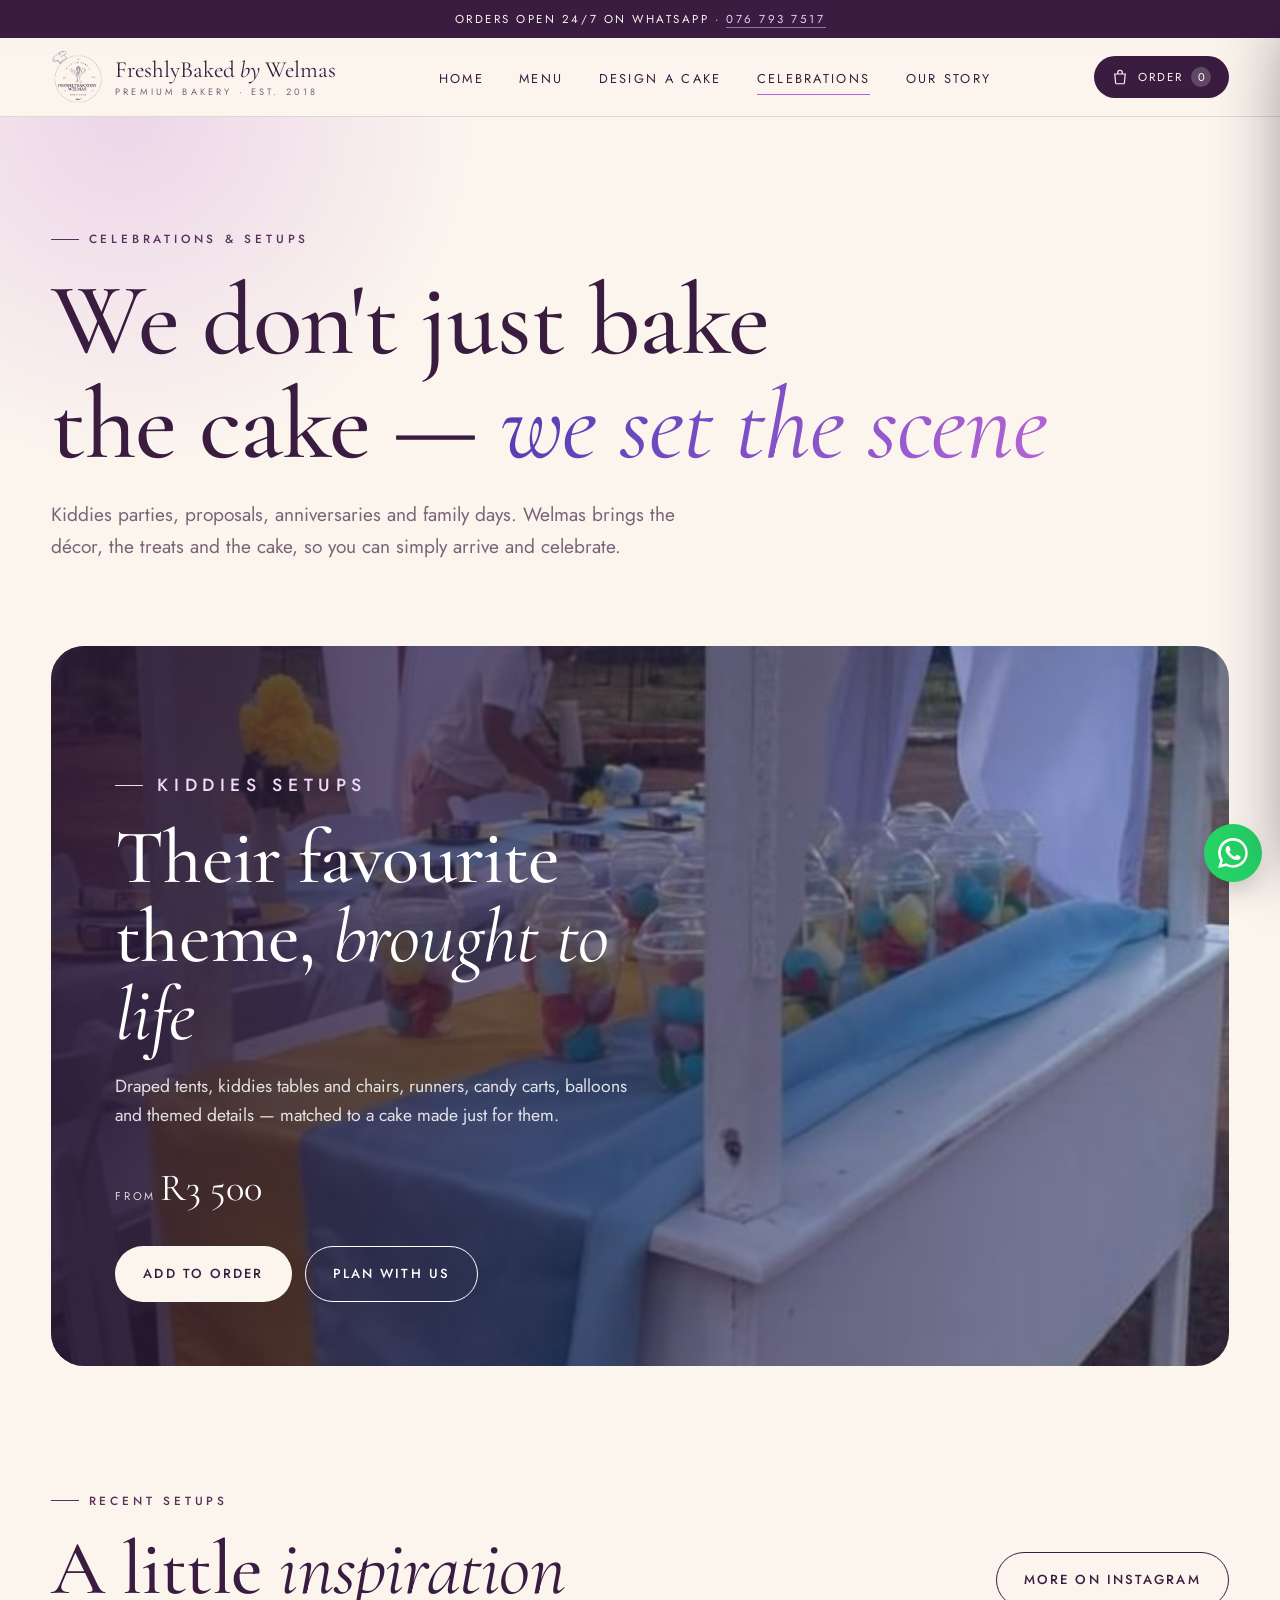
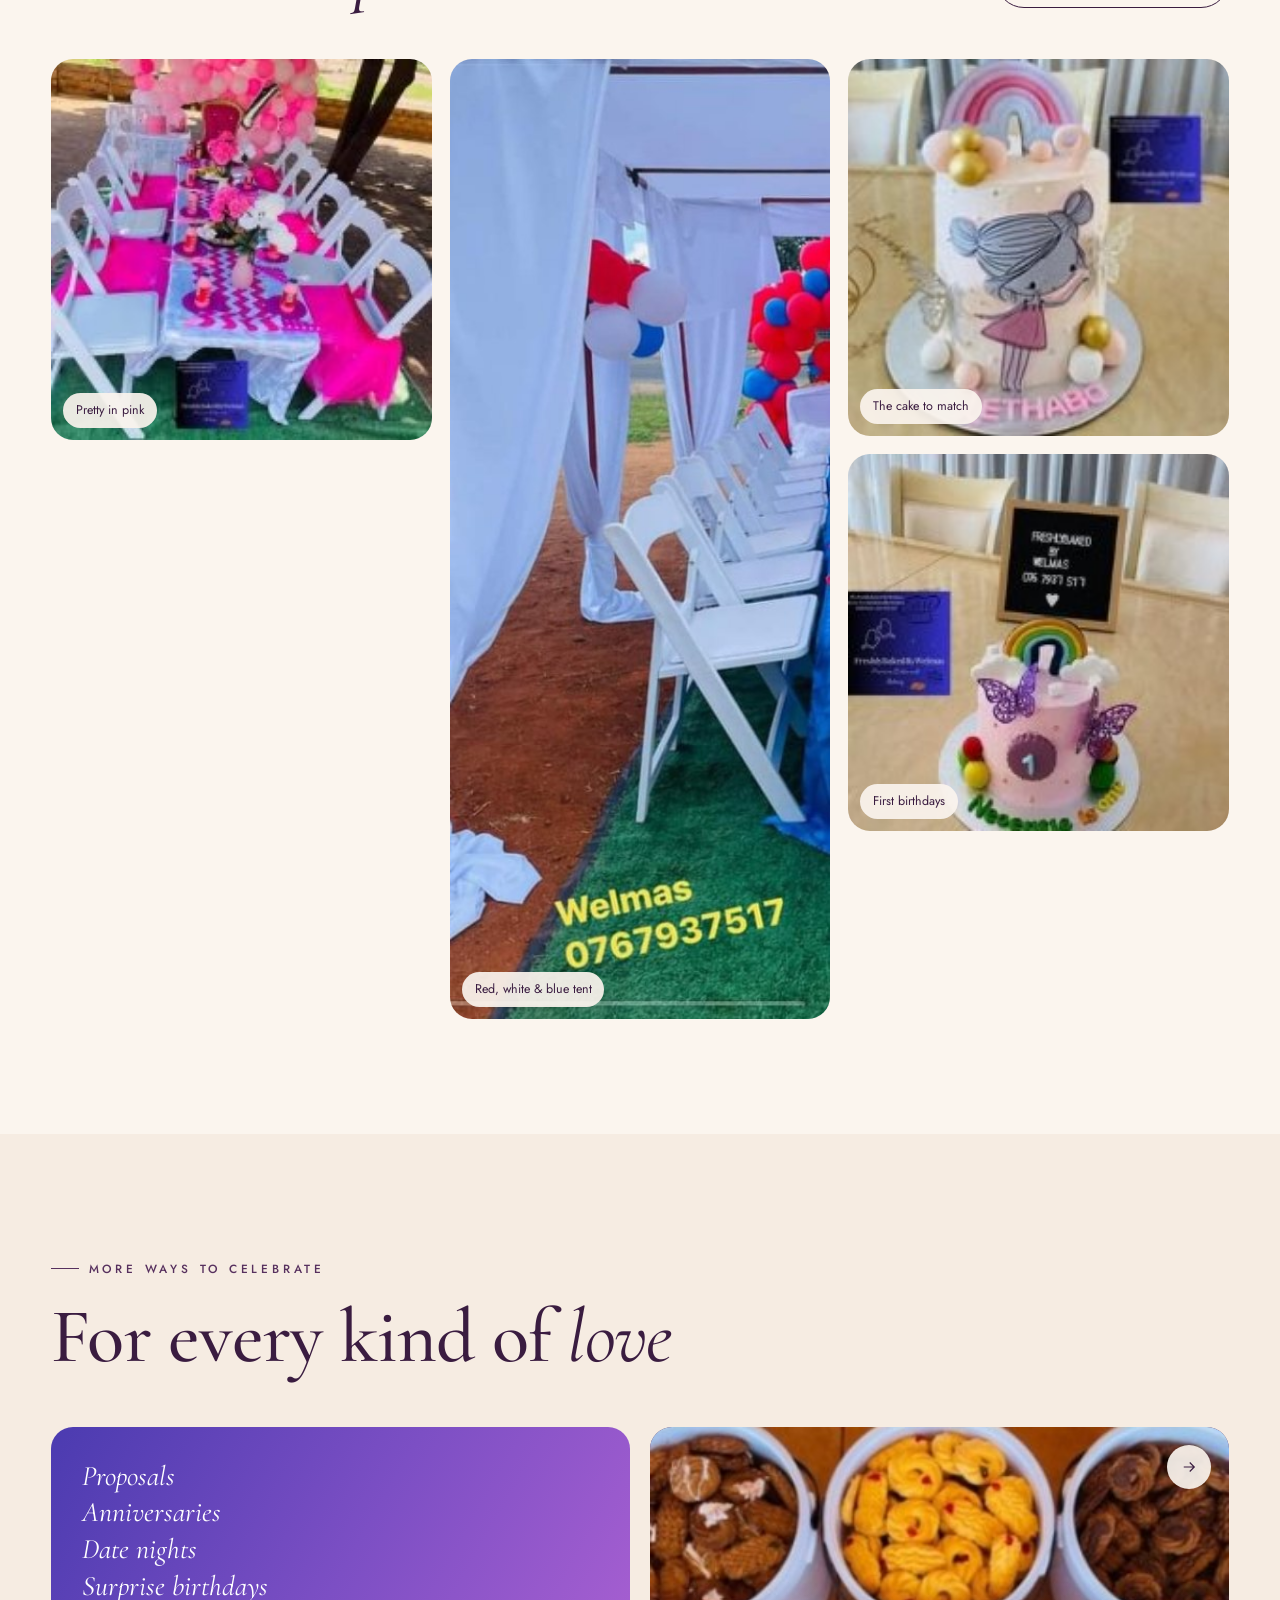
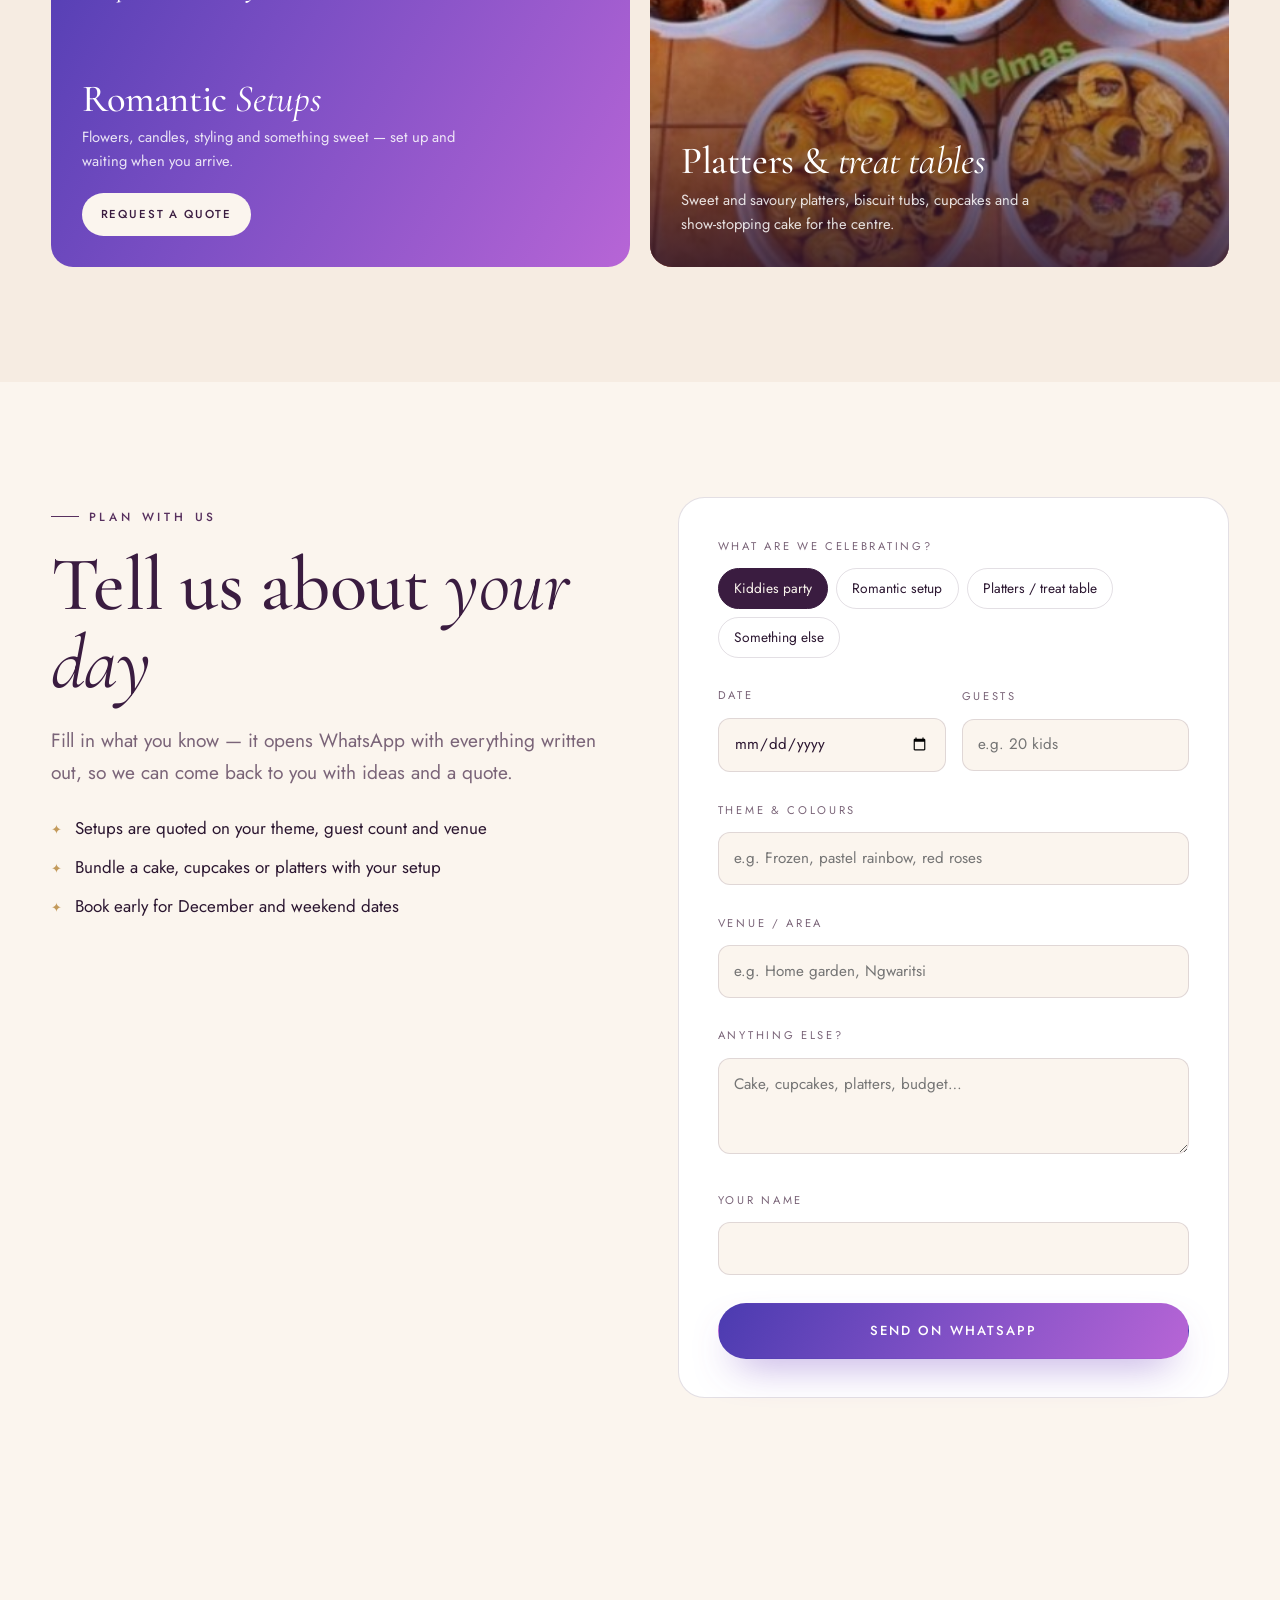
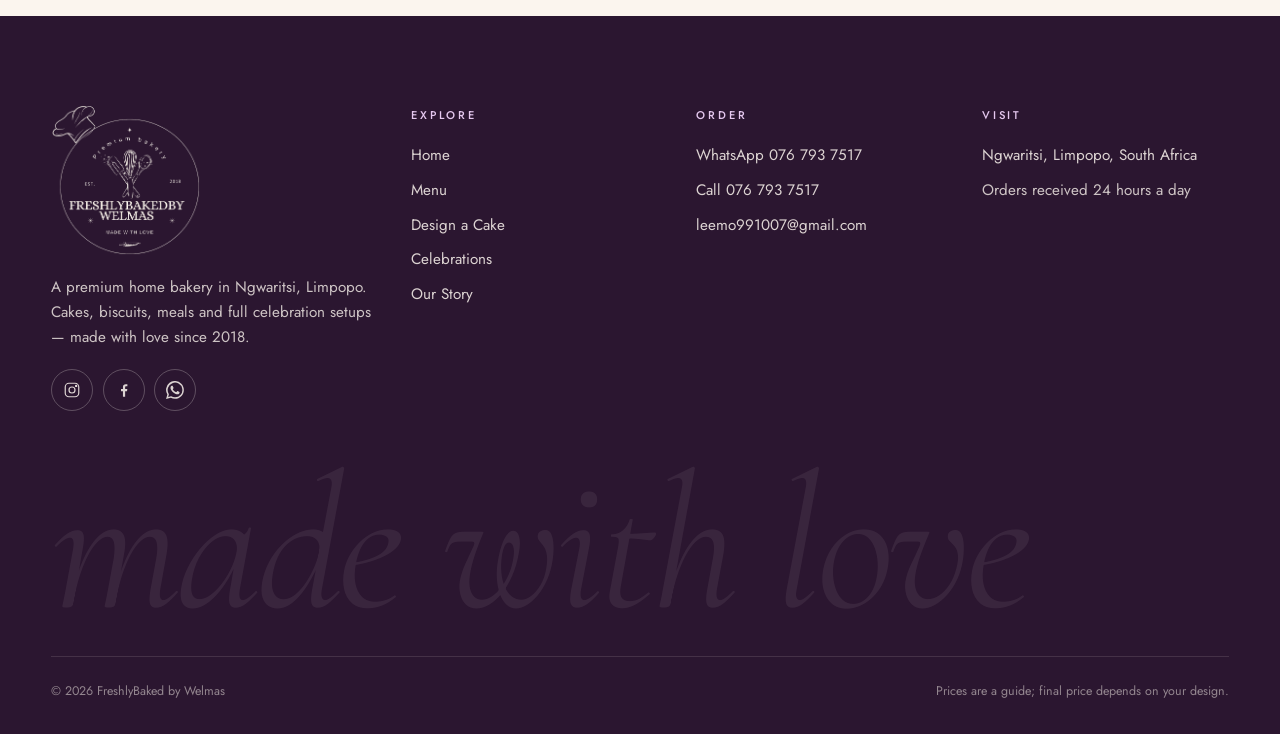
==== celebrations.html @ 4f0620ba "Build FreshlyBaked by Welmas website Static four-page site (home, menu, celebrations, story) with a " ====
<!doctype html>
<html lang="en-ZA" class="no-js">
<head>
  <meta charset="utf-8">
  <meta name="viewport" content="width=device-width, initial-scale=1">
  <title>Celebrations & Setups · FreshlyBaked by Welmas</title>
  <meta name="description" content="Kiddies party setups from R3 500, romantic setups and platters, styled end to end by FreshlyBaked by Welmas in Ngwaritsi, Limpopo.">
  <meta name="theme-color" content="#3a1c40">
  <link rel="icon" type="image/png" href="assets/img/favicon.png">
  <link rel="apple-touch-icon" href="assets/img/apple-touch-icon.png">
  <link rel="stylesheet" href="css/fonts.css">
  <link rel="stylesheet" href="css/styles.css">
</head>
<body data-page="celebrations">
  <div id="site-header"></div>

  <main>
    <section class="page-hero">
      <div class="wrap">
        <p class="eyebrow">Celebrations &amp; setups</p>
        <h1>We don't just bake <br>the cake — <em class="glow-text">we set the scene</em></h1>
        <p class="lede">Kiddies parties, proposals, anniversaries and family days. Welmas brings the décor, the treats and the cake, so you can simply arrive and celebrate.</p>
      </div>
    </section>

    <!-- Kiddies -->
    <section class="wrap">
      <div class="feature reveal">
        <img src="assets/img/kiddies-candy-cart.jpg" alt="A white candy cart with pastel runners and jars of sweets under a white draped tent" width="700" height="896">
        <div class="feature-body">
          <p class="eyebrow">Kiddies setups</p>
          <h2>Their favourite theme, <em>brought to life</em></h2>
          <p>Draped tents, kiddies tables and chairs, runners, candy carts, balloons and themed details — matched to a cake made just for them.</p>
          <span class="price-tag"><small>from</small>R3 500</span>
          <div class="btn-row">
            <button class="btn btn-light" type="button" data-quick="kiddies-setup">Add to order</button>
            <a class="btn btn-ghost" style="border-color:#fff;color:#fff" href="#enquire">Plan with us</a>
          </div>
        </div>
      </div>
    </section>

    <section class="section">
      <div class="wrap">
        <div class="section-head reveal">
          <div>
            <p class="eyebrow">Recent setups</p>
            <h2>A little <em>inspiration</em></h2>
          </div>
          <a class="btn btn-ghost" data-ig href="#">More on Instagram</a>
        </div>
        <div class="gallery">
          <figure class="reveal"><img src="assets/img/kiddies-pink.jpg" alt="A hot-pink kiddies table with white chairs and a balloon arch on the lawn" loading="lazy"><figcaption>Pretty in pink</figcaption></figure>
          <figure class="reveal"><img src="assets/img/kiddies-tent.jpg" alt="A white draped tent lined with white chairs and red and blue balloons" loading="lazy"><figcaption>Red, white &amp; blue tent</figcaption></figure>
          <figure class="reveal"><img src="assets/img/cake-fairy.jpg" alt="A pastel fairy cake with a rainbow topper and the name Lethabo" loading="lazy"><figcaption>The cake to match</figcaption></figure>
          <figure class="reveal"><img src="assets/img/cake-rainbow.jpg" alt="A pink first-birthday cake with a rainbow, butterflies and a number one" loading="lazy"><figcaption>First birthdays</figcaption></figure>
        </div>
      </div>
    </section>

    <!-- Romantic + platters -->
    <section class="section section-tint">
      <div class="wrap">
        <div class="section-head reveal">
          <div>
            <p class="eyebrow">More ways to celebrate</p>
            <h2>For every kind of <em>love</em></h2>
          </div>
        </div>
        <div class="tiles">
          <div class="tile t-half t-glow reveal">
            <div class="tile-body">
              <ul><li>Proposals</li><li>Anniversaries</li><li>Date nights</li><li>Surprise birthdays</li></ul>
              <div>
                <h3>Romantic <em>Setups</em></h3>
                <p>Flowers, candles, styling and something sweet — set up and waiting when you arrive.</p>
                <div class="btn-row" style="margin-top:1.2rem"><button class="btn btn-light btn-sm" type="button" data-quick="romantic-setup">Request a quote</button></div>
              </div>
            </div>
          </div>
          <a class="tile t-half reveal" href="menu.html#platters">
            <img src="assets/img/melting-moments.jpg" alt="" loading="lazy">
            <span class="arrow"><svg viewBox="0 0 24 24" fill="none" stroke="currentColor" stroke-width="1.6"><path d="M5 12h14M13 6l6 6-6 6"/></svg></span>
            <div class="tile-body"><h3>Platters &amp; <em>treat tables</em></h3><p>Sweet and savoury platters, biscuit tubs, cupcakes and a show-stopping cake for the centre.</p></div>
          </a>
        </div>
      </div>
    </section>

    <!-- Enquiry -->
    <section class="section" id="enquire">
      <div class="wrap split" style="align-items:start">
        <div class="reveal">
          <p class="eyebrow">Plan with us</p>
          <h2>Tell us about <em>your day</em></h2>
          <p class="lede" style="margin-top:1.4rem">Fill in what you know — it opens WhatsApp with everything written out, so we can come back to you with ideas and a quote.</p>
          <ul class="ticks">
            <li>Setups are quoted on your theme, guest count and venue</li>
            <li>Bundle a cake, cupcakes or platters with your setup</li>
            <li>Book early for December and weekend dates</li>
          </ul>
        </div>
        <form class="builder-form reveal" data-wa-form="Hi Welmas! 🎉 I'd like a quote for an event:">
          <fieldset>
            <legend class="field-label">What are we celebrating?</legend>
            <div class="pills">
              <label class="pill"><input type="radio" name="event" value="Kiddies party" data-label="Event" checked><span>Kiddies party</span></label>
              <label class="pill"><input type="radio" name="event" value="Romantic setup" data-label="Event"><span>Romantic setup</span></label>
              <label class="pill"><input type="radio" name="event" value="Platters / treat table" data-label="Event"><span>Platters / treat table</span></label>
              <label class="pill"><input type="radio" name="event" value="Something else" data-label="Event"><span>Something else</span></label>
            </div>
          </fieldset>
          <div class="split" style="gap:1rem">
            <div><label class="field-label" for="ev-date">Date</label><input class="text-input" id="ev-date" name="date" type="date" data-label="Date"></div>
            <div><label class="field-label" for="ev-guests">Guests</label><input class="text-input" id="ev-guests" name="guests" inputmode="numeric" placeholder="e.g. 20 kids" data-label="Guests"></div>
          </div>
          <div><label class="field-label" for="ev-theme">Theme &amp; colours</label><input class="text-input" id="ev-theme" name="theme" placeholder="e.g. Frozen, pastel rainbow, red roses" data-label="Theme"></div>
          <div><label class="field-label" for="ev-venue">Venue / area</label><input class="text-input" id="ev-venue" name="venue" placeholder="e.g. Home garden, Ngwaritsi" data-label="Venue"></div>
          <div><label class="field-label" for="ev-notes">Anything else?</label><textarea class="text-input" id="ev-notes" name="notes" placeholder="Cake, cupcakes, platters, budget…" data-label="Notes"></textarea></div>
          <div><label class="field-label" for="ev-name">Your name</label><input class="text-input" id="ev-name" name="name" autocomplete="name" data-label="Name"></div>
          <button class="btn btn-glow" type="submit">Send on WhatsApp</button>
        </form>
      </div>
    </section>
  </main>

  <div id="site-footer"></div>
  <script src="js/catalog.js"></script>
  <script src="js/main.js"></script>
</body>
</html>
---- css/fonts.css ----
/* Self-hosted Google Fonts (SIL Open Font License): Cormorant Garamond, Jost, Pinyon Script */
@font-face { font-family: 'Cormorant Garamond'; font-style: italic; font-weight: 400; font-display: swap; src: url('../assets/fonts/cormorant-garamond-400-italic-latin-ext.woff2') format('woff2'); unicode-range: U+0100-02BA, U+02BD-02C5, U+02C7-02CC, U+02CE-02D7, U+02DD-02FF, U+0304, U+0308, U+0329, U+1D00-1DBF, U+1E00-1E9F, U+1EF2-1EFF, U+2020, U+20A0-20AB, U+20AD-20C0, U+2113, U+2C60-2C7F, U+A720-A7FF; }
@font-face { font-family: 'Cormorant Garamond'; font-style: italic; font-weight: 400; font-display: swap; src: url('../assets/fonts/cormorant-garamond-400-italic-latin.woff2') format('woff2'); unicode-range: U+0000-00FF, U+0131, U+0152-0153, U+02BB-02BC, U+02C6, U+02DA, U+02DC, U+0304, U+0308, U+0329, U+2000-206F, U+20AC, U+2122, U+2191, U+2193, U+2212, U+2215, U+FEFF, U+FFFD; }
@font-face { font-family: 'Cormorant Garamond'; font-style: italic; font-weight: 500; font-display: swap; src: url('../assets/fonts/cormorant-garamond-500-italic-latin-ext.woff2') format('woff2'); unicode-range: U+0100-02BA, U+02BD-02C5, U+02C7-02CC, U+02CE-02D7, U+02DD-02FF, U+0304, U+0308, U+0329, U+1D00-1DBF, U+1E00-1E9F, U+1EF2-1EFF, U+2020, U+20A0-20AB, U+20AD-20C0, U+2113, U+2C60-2C7F, U+A720-A7FF; }
@font-face { font-family: 'Cormorant Garamond'; font-style: italic; font-weight: 500; font-display: swap; src: url('../assets/fonts/cormorant-garamond-500-italic-latin.woff2') format('woff2'); unicode-range: U+0000-00FF, U+0131, U+0152-0153, U+02BB-02BC, U+02C6, U+02DA, U+02DC, U+0304, U+0308, U+0329, U+2000-206F, U+20AC, U+2122, U+2191, U+2193, U+2212, U+2215, U+FEFF, U+FFFD; }
@font-face { font-family: 'Cormorant Garamond'; font-style: normal; font-weight: 400; font-display: swap; src: url('../assets/fonts/cormorant-garamond-400-latin-ext.woff2') format('woff2'); unicode-range: U+0100-02BA, U+02BD-02C5, U+02C7-02CC, U+02CE-02D7, U+02DD-02FF, U+0304, U+0308, U+0329, U+1D00-1DBF, U+1E00-1E9F, U+1EF2-1EFF, U+2020, U+20A0-20AB, U+20AD-20C0, U+2113, U+2C60-2C7F, U+A720-A7FF; }
@font-face { font-family: 'Cormorant Garamond'; font-style: normal; font-weight: 400; font-display: swap; src: url('../assets/fonts/cormorant-garamond-400-latin.woff2') format('woff2'); unicode-range: U+0000-00FF, U+0131, U+0152-0153, U+02BB-02BC, U+02C6, U+02DA, U+02DC, U+0304, U+0308, U+0329, U+2000-206F, U+20AC, U+2122, U+2191, U+2193, U+2212, U+2215, U+FEFF, U+FFFD; }
@font-face { font-family: 'Cormorant Garamond'; font-style: normal; font-weight: 500; font-display: swap; src: url('../assets/fonts/cormorant-garamond-500-latin-ext.woff2') format('woff2'); unicode-range: U+0100-02BA, U+02BD-02C5, U+02C7-02CC, U+02CE-02D7, U+02DD-02FF, U+0304, U+0308, U+0329, U+1D00-1DBF, U+1E00-1E9F, U+1EF2-1EFF, U+2020, U+20A0-20AB, U+20AD-20C0, U+2113, U+2C60-2C7F, U+A720-A7FF; }
@font-face { font-family: 'Cormorant Garamond'; font-style: normal; font-weight: 500; font-display: swap; src: url('../assets/fonts/cormorant-garamond-500-latin.woff2') format('woff2'); unicode-range: U+0000-00FF, U+0131, U+0152-0153, U+02BB-02BC, U+02C6, U+02DA, U+02DC, U+0304, U+0308, U+0329, U+2000-206F, U+20AC, U+2122, U+2191, U+2193, U+2212, U+2215, U+FEFF, U+FFFD; }
@font-face { font-family: 'Jost'; font-style: normal; font-weight: 300; font-display: swap; src: url('../assets/fonts/jost-300-latin-ext.woff2') format('woff2'); unicode-range: U+0100-02BA, U+02BD-02C5, U+02C7-02CC, U+02CE-02D7, U+02DD-02FF, U+0304, U+0308, U+0329, U+1D00-1DBF, U+1E00-1E9F, U+1EF2-1EFF, U+2020, U+20A0-20AB, U+20AD-20C0, U+2113, U+2C60-2C7F, U+A720-A7FF; }
@font-face { font-family: 'Jost'; font-style: normal; font-weight: 300; font-display: swap; src: url('../assets/fonts/jost-300-latin.woff2') format('woff2'); unicode-range: U+0000-00FF, U+0131, U+0152-0153, U+02BB-02BC, U+02C6, U+02DA, U+02DC, U+0304, U+0308, U+0329, U+2000-206F, U+20AC, U+2122, U+2191, U+2193, U+2212, U+2215, U+FEFF, U+FFFD; }
@font-face { font-family: 'Jost'; font-style: normal; font-weight: 400; font-display: swap; src: url('../assets/fonts/jost-400-latin-ext.woff2') format('woff2'); unicode-range: U+0100-02BA, U+02BD-02C5, U+02C7-02CC, U+02CE-02D7, U+02DD-02FF, U+0304, U+0308, U+0329, U+1D00-1DBF, U+1E00-1E9F, U+1EF2-1EFF, U+2020, U+20A0-20AB, U+20AD-20C0, U+2113, U+2C60-2C7F, U+A720-A7FF; }
@font-face { font-family: 'Jost'; font-style: normal; font-weight: 400; font-display: swap; src: url('../assets/fonts/jost-400-latin.woff2') format('woff2'); unicode-range: U+0000-00FF, U+0131, U+0152-0153, U+02BB-02BC, U+02C6, U+02DA, U+02DC, U+0304, U+0308, U+0329, U+2000-206F, U+20AC, U+2122, U+2191, U+2193, U+2212, U+2215, U+FEFF, U+FFFD; }
@font-face { font-family: 'Jost'; font-style: normal; font-weight: 500; font-display: swap; src: url('../assets/fonts/jost-500-latin-ext.woff2') format('woff2'); unicode-range: U+0100-02BA, U+02BD-02C5, U+02C7-02CC, U+02CE-02D7, U+02DD-02FF, U+0304, U+0308, U+0329, U+1D00-1DBF, U+1E00-1E9F, U+1EF2-1EFF, U+2020, U+20A0-20AB, U+20AD-20C0, U+2113, U+2C60-2C7F, U+A720-A7FF; }
@font-face { font-family: 'Jost'; font-style: normal; font-weight: 500; font-display: swap; src: url('../assets/fonts/jost-500-latin.woff2') format('woff2'); unicode-range: U+0000-00FF, U+0131, U+0152-0153, U+02BB-02BC, U+02C6, U+02DA, U+02DC, U+0304, U+0308, U+0329, U+2000-206F, U+20AC, U+2122, U+2191, U+2193, U+2212, U+2215, U+FEFF, U+FFFD; }
@font-face { font-family: 'Pinyon Script'; font-style: normal; font-weight: 400; font-display: swap; src: url('../assets/fonts/pinyon-script-400-latin-ext.woff2') format('woff2'); unicode-range: U+0100-02BA, U+02BD-02C5, U+02C7-02CC, U+02CE-02D7, U+02DD-02FF, U+0304, U+0308, U+0329, U+1D00-1DBF, U+1E00-1E9F, U+1EF2-1EFF, U+2020, U+20A0-20AB, U+20AD-20C0, U+2113, U+2C60-2C7F, U+A720-A7FF; }
@font-face { font-family: 'Pinyon Script'; font-style: normal; font-weight: 400; font-display: swap; src: url('../assets/fonts/pinyon-script-400-latin.woff2') format('woff2'); unicode-range: U+0000-00FF, U+0131, U+0152-0153, U+02BB-02BC, U+02C6, U+02DA, U+02DC, U+0304, U+0308, U+0329, U+2000-206F, U+20AC, U+2122, U+2191, U+2193, U+2212, U+2215, U+FEFF, U+FFFD; }
---- css/styles.css ----
/* ==========================================================
   FreshlyBaked by Welmas
   Cream & plum, with the violet-to-orchid glow of the price lists.
   ========================================================== */

:root {
  --cream: #fbf5ee;
  --cream-2: #f6ece2;
  --blush: #f3dcd6;
  --rose: #d98a9b;
  --plum: #3a1c40;
  --plum-2: #57305e;
  --ink: #2b1630;
  --muted: #7a6478;
  --violet: #4b3bb0;
  --orchid: #b765d6;
  --gold: #c39a5b;
  --line: rgba(58, 28, 64, 0.14);
  --glow: linear-gradient(120deg, var(--violet) 0%, #7c4fc4 45%, var(--orchid) 100%);

  --font-display: "Cormorant Garamond", "Times New Roman", serif;
  --font-script: "Pinyon Script", "Brush Script MT", cursive;
  --font-body: "Jost", "Helvetica Neue", Arial, sans-serif;

  --radius: 22px;
  --arch: 999px 999px 22px 22px;
  --shadow: 0 30px 60px -30px rgba(58, 28, 64, 0.35);
  --gutter: clamp(16px, 4vw, 56px);
  --max: 1280px;
}

*, *::before, *::after { box-sizing: border-box; }
html { scroll-behavior: smooth; -webkit-text-size-adjust: 100%; }
body {
  margin: 0;
  background: var(--cream);
  color: var(--ink);
  font-family: var(--font-body);
  font-weight: 400;
  font-size: 17px;
  line-height: 1.65;
  overflow-x: hidden;
}
img { max-width: 100%; display: block; }
a { color: inherit; }
button { font: inherit; color: inherit; cursor: pointer; }
:focus-visible { outline: 2px solid var(--orchid); outline-offset: 3px; border-radius: 6px; }

.wrap { width: 100%; max-width: var(--max); margin: 0 auto; padding: 0 var(--gutter); }
.sr-only { position: absolute; width: 1px; height: 1px; overflow: hidden; clip: rect(0 0 0 0); white-space: nowrap; }

/* ---------- Type ---------- */
h1, h2, h3 { font-family: var(--font-display); font-weight: 500; line-height: 1.02; margin: 0; color: var(--plum); letter-spacing: -0.01em; }
h1 { font-size: clamp(3.5rem, 8.4vw, 7.6rem); }
h2 { font-size: clamp(2.4rem, 6vw, 5rem); }
h3 { font-size: clamp(1.5rem, 2.4vw, 2rem); }
h1 em, h2 em, h3 em { font-style: italic; font-weight: 400; }
.script { font-family: var(--font-script); font-weight: 400; color: var(--orchid); letter-spacing: 0; }
.eyebrow {
  font-size: 0.74rem; font-weight: 500; letter-spacing: 0.32em; text-transform: uppercase;
  color: var(--plum-2); display: inline-flex; align-items: center; gap: 0.8em; margin: 0 0 1.2rem;
}
.eyebrow::before { content: ""; width: 28px; height: 1px; background: currentColor; }
.lede { font-size: clamp(1.05rem, 1.5vw, 1.25rem); color: var(--muted); max-width: 34em; }
.glow-text { background: var(--glow); -webkit-background-clip: text; background-clip: text; color: transparent; }

/* ---------- Buttons ---------- */
.btn {
  display: inline-flex; align-items: center; justify-content: center; gap: 0.6em;
  padding: 1rem 1.7rem; border-radius: 999px; border: 1px solid transparent;
  font-size: 0.82rem; font-weight: 500; letter-spacing: 0.16em; text-transform: uppercase;
  text-decoration: none; transition: transform .25s ease, box-shadow .25s ease, background .25s ease, color .25s ease;
  white-space: nowrap;
}
.btn svg { width: 18px; height: 18px; flex: none; }
.btn-primary { background: var(--plum); color: var(--cream); }
.btn-primary:hover { background: var(--plum-2); transform: translateY(-2px); box-shadow: var(--shadow); }
.btn-glow { background: var(--glow); color: #fff; box-shadow: 0 18px 40px -18px rgba(123, 79, 196, .8); }
.btn-glow:hover { transform: translateY(-2px); box-shadow: 0 24px 48px -18px rgba(123, 79, 196, .95); }
.btn-ghost { border-color: var(--plum); color: var(--plum); background: transparent; }
.btn-ghost:hover { background: var(--plum); color: var(--cream); }
.btn-light { background: var(--cream); color: var(--plum); }
.btn-light:hover { transform: translateY(-2px); }
.btn-sm { padding: 0.7rem 1.1rem; font-size: 0.72rem; }
.btn-row { display: flex; flex-wrap: wrap; gap: 0.8rem; }

/* ---------- Announcement + header ---------- */
.ribbon {
  background: var(--plum); color: var(--cream); text-align: center;
  font-size: 0.72rem; letter-spacing: 0.22em; text-transform: uppercase; padding: 0.6rem var(--gutter);
}
.ribbon a { color: #f1c9ff; text-decoration: none; border-bottom: 1px solid rgba(241, 201, 255, .5); }

.site-header {
  position: sticky; top: 0; z-index: 50;
  background: rgba(251, 245, 238, 0.86);
  backdrop-filter: saturate(160%) blur(14px); -webkit-backdrop-filter: saturate(160%) blur(14px);
  border-bottom: 1px solid var(--line);
}
.nav { display: flex; align-items: center; justify-content: space-between; gap: 1rem; height: 78px; }
.brand { display: flex; align-items: center; gap: 0.75rem; text-decoration: none; min-width: 0; }
.brand img { width: 52px; height: 52px; object-fit: contain; flex: none; }
.brand-name { font-family: var(--font-display); font-size: 1.45rem; line-height: 1; color: var(--plum); white-space: nowrap; }
.brand-name small { display: block; font-family: var(--font-body); font-size: 0.58rem; letter-spacing: 0.34em; text-transform: uppercase; color: var(--muted); margin-top: 0.3rem; }
.nav-links { display: flex; align-items: center; gap: 2.2rem; list-style: none; margin: 0; padding: 0; }
.nav-links a { text-decoration: none; font-size: 0.8rem; letter-spacing: 0.18em; text-transform: uppercase; color: var(--plum); position: relative; padding: 0.4rem 0; }
.nav-links a::after { content: ""; position: absolute; left: 0; right: 100%; bottom: 0; height: 1px; background: var(--orchid); transition: right .3s ease; }
.nav-links a:hover::after, .nav-links a[aria-current="page"]::after { right: 0; }
.nav-actions { display: flex; align-items: center; gap: 0.6rem; }
.basket-btn {
  position: relative; display: inline-flex; align-items: center; gap: 0.55rem;
  background: var(--plum); color: var(--cream); border: 0; border-radius: 999px; padding: 0.7rem 1.1rem;
  font-size: 0.72rem; letter-spacing: 0.16em; text-transform: uppercase;
}
.basket-btn svg { width: 18px; height: 18px; }
.basket-count {
  min-width: 20px; height: 20px; border-radius: 999px; background: var(--orchid); color: #fff;
  font-size: 0.7rem; letter-spacing: 0; display: inline-grid; place-items: center; padding: 0 5px;
}
.basket-count[data-empty="true"] { background: rgba(255, 255, 255, .2); }
.menu-toggle { display: none; background: none; border: 1px solid var(--line); border-radius: 999px; width: 44px; height: 44px; place-items: center; }
.menu-toggle svg { width: 20px; height: 20px; }

@media (max-width: 960px) {
  .menu-toggle { display: inline-grid; }
  .nav-links {
    position: fixed; inset: 78px 0 auto 0; flex-direction: column; align-items: stretch; gap: 0;
    background: var(--cream); border-bottom: 1px solid var(--line); padding: 0.5rem var(--gutter) 1.5rem;
    transform: translateY(-8px); opacity: 0; pointer-events: none; transition: opacity .25s ease, transform .25s ease;
  }
  .nav-links.open { transform: none; opacity: 1; pointer-events: auto; }
  .nav-links a { display: block; padding: 1rem 0; font-size: 0.9rem; border-bottom: 1px solid var(--line); }
  .nav-links a::after { display: none; }
}
@media (max-width: 520px) {
  .brand-name { font-size: 1.15rem; }
  .brand-name small { display: none; }
  .brand img { width: 42px; height: 42px; }
  .basket-btn .label { display: none; }
}

/* ---------- Hero ---------- */
.hero { position: relative; padding: clamp(2.5rem, 6vw, 5rem) 0 clamp(3rem, 7vw, 6rem); overflow: hidden; }
.hero::before {
  content: ""; position: absolute; width: 70vw; height: 70vw; max-width: 900px; max-height: 900px;
  right: -18vw; top: -22vw; border-radius: 50%;
  background: radial-gradient(circle, rgba(183, 101, 214, .26), rgba(183, 101, 214, 0) 65%);
  pointer-events: none;
}
.hero-grid { position: relative; display: grid; grid-template-columns: minmax(0, 1.15fr) minmax(0, 0.85fr); gap: clamp(2rem, 5vw, 5rem); align-items: center; }
.hero h1 .script { display: block; font-size: 0.6em; line-height: 1.1; margin-bottom: 0.08em; }
.hero h1 .line2 { display: block; padding-left: clamp(0px, 4vw, 72px); }
.hero .lede { margin: 1.8rem 0 2.2rem; }
.hero-meta { display: flex; flex-wrap: wrap; gap: 0.6rem 1.6rem; margin-top: 2.4rem; font-size: 0.78rem; letter-spacing: 0.2em; text-transform: uppercase; color: var(--muted); }
.hero-meta span { display: inline-flex; align-items: center; gap: 0.5rem; }
.hero-meta span::before { content: "✦"; color: var(--gold); letter-spacing: 0; }

.hero-art { position: relative; aspect-ratio: 4 / 5.2; }
.hero-art .arch {
  position: absolute; inset: 0 8% 0 0; border-radius: var(--arch); overflow: hidden; box-shadow: var(--shadow);
  background: var(--blush);
}
.hero-art .arch img { width: 100%; height: 100%; object-fit: cover; object-position: 50% 30%; }
.hero-art .badge {
  position: absolute; right: 0; top: 10%; width: clamp(110px, 13vw, 150px); aspect-ratio: 1;
  border-radius: 50%; background: var(--cream); display: grid; place-items: center; box-shadow: var(--shadow);
}
.hero-art .badge img { width: 86%; animation: spin 40s linear infinite; }
.hero-art .chip {
  position: absolute; left: -8%; bottom: 9%; background: #fff; border-radius: 18px; padding: 0.9rem 1.1rem;
  box-shadow: var(--shadow); display: flex; gap: 0.8rem; align-items: center; max-width: 250px;
}
.hero-art .chip img { width: 56px; height: 56px; border-radius: 12px; object-fit: cover; }
.hero-art .chip strong { display: block; font-family: var(--font-display); font-size: 1.15rem; color: var(--plum); line-height: 1.1; }
.hero-art .chip span { font-size: 0.78rem; color: var(--muted); }
@keyframes spin { to { transform: rotate(360deg); } }

@media (max-width: 900px) {
  .hero-grid { grid-template-columns: 1fr; }
  .hero-art { max-width: 460px; width: 100%; margin: 0 auto; }
  .hero-art .chip { left: 0; }
}

/* ---------- Marquee ---------- */
.marquee { background: var(--glow); color: #fff; overflow: hidden; padding: 1.1rem 0; }
.marquee-track { display: flex; width: max-content; animation: marquee 38s linear infinite; }
.marquee-track span { font-family: var(--font-display); font-style: italic; font-size: clamp(1.4rem, 3vw, 2.2rem); padding: 0 1.4rem; white-space: nowrap; display: inline-flex; align-items: center; gap: 2.8rem; }
.marquee-track span::after { content: "✦"; font-style: normal; font-size: 0.6em; color: #ffe2a8; }
@keyframes marquee { to { transform: translateX(-50%); } }
@media (prefers-reduced-motion: reduce) {
  .marquee-track, .hero-art .badge img { animation: none; }
  html { scroll-behavior: auto; }
}

/* ---------- Sections ---------- */
.section { padding: clamp(4rem, 9vw, 8rem) 0; }
.section-tint { background: var(--cream-2); }
.section-plum { background: var(--plum); color: var(--cream); }
.section-plum h2, .section-plum h3 { color: var(--cream); }
.section-plum .eyebrow { color: #e5c8ef; }
.section-plum .lede { color: rgba(251, 245, 238, .72); }
.section-head { display: flex; justify-content: space-between; align-items: end; gap: 2rem; flex-wrap: wrap; margin-bottom: clamp(2rem, 4vw, 3.5rem); }
.section-head .lede { margin: 1rem 0 0; }

/* ---------- Stats ---------- */
.stats { display: grid; grid-template-columns: repeat(4, 1fr); border-top: 1px solid var(--line); border-bottom: 1px solid var(--line); }
.stat { padding: 2.2rem 1.2rem; text-align: center; border-right: 1px solid var(--line); }
.stat:last-child { border-right: 0; }
.stat b { display: block; font-family: var(--font-display); font-weight: 500; font-size: clamp(2.4rem, 5vw, 4rem); line-height: 1; color: var(--plum); }
.stat span { font-size: 0.72rem; letter-spacing: 0.22em; text-transform: uppercase; color: var(--muted); }
@media (max-width: 720px) {
  .stats { grid-template-columns: 1fr 1fr; }
  .stat:nth-child(2) { border-right: 0; }
  .stat:nth-child(-n+2) { border-bottom: 1px solid var(--line); }
}

/* ---------- Category tiles ---------- */
.tiles { display: grid; grid-template-columns: repeat(12, 1fr); gap: clamp(12px, 1.6vw, 22px); }
.tile {
  position: relative; border-radius: var(--radius); overflow: hidden; text-decoration: none; color: #fff;
  min-height: 300px; display: flex; align-items: flex-end; background: var(--plum-2); isolation: isolate;
}
.tile img { position: absolute; inset: 0; width: 100%; height: 100%; object-fit: cover; z-index: -2; transition: transform .8s ease; }
.tile::after { content: ""; position: absolute; inset: 0; z-index: -1; background: linear-gradient(180deg, rgba(43, 22, 48, 0) 35%, rgba(43, 22, 48, .82) 100%); }
.tile:hover img { transform: scale(1.05); }
.tile-body { padding: clamp(1.2rem, 2.4vw, 2rem); width: 100%; }
.tile h3 { color: #fff; font-size: clamp(1.7rem, 3vw, 2.6rem); }
.tile p { margin: 0.4rem 0 0; font-size: 0.92rem; opacity: .85; max-width: 26em; }
.tile .arrow { position: absolute; top: 1.1rem; right: 1.1rem; width: 44px; height: 44px; border-radius: 50%; background: rgba(251, 245, 238, .92); color: var(--plum); display: grid; place-items: center; transition: transform .3s ease; }
.tile:hover .arrow { transform: rotate(-45deg); }
.tile .arrow svg { width: 18px; height: 18px; }
.tile.t-a { grid-column: span 7; min-height: 520px; }
.tile.t-b { grid-column: span 5; min-height: 520px; }
.tile.t-c { grid-column: span 4; }
.tile.t-d { grid-column: span 4; }
.tile.t-e { grid-column: span 4; }
.tile.t-glow { background: var(--glow); }
.tile.t-glow::after { display: none; }
.tile.t-glow .tile-body { align-self: stretch; display: flex; flex-direction: column; justify-content: space-between; }
.tile.t-glow ul { list-style: none; padding: 0; margin: 0 0 1.2rem; font-family: var(--font-display); font-size: clamp(1.4rem, 2.2vw, 1.9rem); line-height: 1.3; font-style: italic; }
@media (max-width: 900px) {
  .tile.t-a, .tile.t-b { grid-column: span 12; min-height: 380px; }
  .tile.t-c, .tile.t-d, .tile.t-e { grid-column: span 12; }
}
@media (min-width: 600px) and (max-width: 900px) {
  .tile.t-c, .tile.t-d { grid-column: span 6; }
}

/* ---------- Product rail + cards ---------- */
.rail { display: grid; grid-auto-flow: column; grid-auto-columns: minmax(250px, 1fr); gap: 22px; overflow-x: auto; scroll-snap-type: x mandatory; padding-bottom: 1rem; scrollbar-width: thin; }
.rail > * { scroll-snap-align: start; }
@media (min-width: 1100px) { .rail { grid-auto-columns: calc((100% - 66px) / 4); } }
.rail-controls { display: flex; gap: 0.5rem; }
.icon-btn { width: 50px; height: 50px; border-radius: 50%; border: 1px solid var(--plum); background: transparent; color: var(--plum); display: grid; place-items: center; transition: background .2s, color .2s; }
.icon-btn:hover { background: var(--plum); color: var(--cream); }
.icon-btn svg { width: 18px; height: 18px; }

.card { display: flex; flex-direction: column; background: #fff; border-radius: var(--radius); overflow: hidden; border: 1px solid var(--line); transition: transform .3s ease, box-shadow .3s ease; }
.card:hover { transform: translateY(-4px); box-shadow: var(--shadow); }
.card-media { position: relative; aspect-ratio: 1; background: var(--blush); overflow: hidden; }
.card-media img { width: 100%; height: 100%; object-fit: cover; }
.card-media .tag { position: absolute; left: 12px; top: 12px; background: rgba(251, 245, 238, .94); color: var(--plum); font-size: 0.66rem; letter-spacing: 0.2em; text-transform: uppercase; padding: 0.4rem 0.7rem; border-radius: 999px; }
.card-media.placeholder { display: grid; place-items: center; background: linear-gradient(140deg, var(--blush), #ead7f1); }
.card-media.placeholder img { width: 46%; height: auto; opacity: .55; }
.card-body { padding: 1.2rem 1.3rem 1.3rem; display: flex; flex-direction: column; gap: 0.5rem; flex: 1; }
.card-body h3 { font-size: 1.6rem; }
.card-body p { margin: 0; font-size: 0.92rem; color: var(--muted); line-height: 1.5; }
.card-foot { margin-top: auto; padding-top: 0.8rem; display: flex; align-items: center; justify-content: space-between; gap: 0.6rem; flex-wrap: wrap; }
.price { font-family: var(--font-display); font-size: 1.55rem; color: var(--plum); line-height: 1; }
.price small { font-family: var(--font-body); font-size: 0.66rem; letter-spacing: 0.2em; text-transform: uppercase; color: var(--muted); margin-right: 0.35em; }
.price.quote { font-size: 1.05rem; font-style: italic; color: var(--plum-2); }
.add-btn { display: inline-flex; align-items: center; gap: 0.4rem; border: 0; background: var(--plum); color: var(--cream); border-radius: 999px; padding: 0.6rem 1rem; font-size: 0.68rem; letter-spacing: 0.16em; text-transform: uppercase; transition: background .2s; }
.add-btn:hover { background: var(--orchid); }
.add-btn svg { width: 14px; height: 14px; }
.add-btn.added { background: var(--orchid); }
.opt-select { width: 100%; appearance: none; -webkit-appearance: none; border: 1px solid var(--line); border-radius: 12px; padding: 0.65rem 2.2rem 0.65rem 0.85rem; background: var(--cream) url("data:image/svg+xml,%3Csvg xmlns='http://www.w3.org/2000/svg' width='12' height='8' viewBox='0 0 12 8'%3E%3Cpath d='M1 1l5 5 5-5' fill='none' stroke='%233a1c40' stroke-width='1.5'/%3E%3C/svg%3E") no-repeat right 0.9rem center; font: inherit; font-size: 0.9rem; color: var(--ink); }

.grid-cards { display: grid; grid-template-columns: repeat(auto-fill, minmax(250px, 1fr)); gap: 22px; }

/* ---------- Split / story ---------- */
.split { display: grid; grid-template-columns: 1fr 1fr; gap: clamp(2rem, 6vw, 6rem); align-items: center; }
.split.reverse > :first-child { order: 2; }
@media (max-width: 900px) { .split { grid-template-columns: 1fr; } .split.reverse > :first-child { order: 0; } }
.collage { position: relative; aspect-ratio: 1 / 1.05; }
.collage figure { margin: 0; position: absolute; overflow: hidden; box-shadow: var(--shadow); background: var(--blush); }
.collage img { width: 100%; height: 100%; object-fit: cover; }
.collage .c1 { inset: 0 28% 12% 0; border-radius: var(--arch); }
.collage .c2 { width: 46%; aspect-ratio: 3 / 4; right: 0; bottom: 0; border-radius: var(--radius); border: 8px solid var(--cream); }
.collage .stamp { position: absolute; left: -2%; bottom: 2%; font-family: var(--font-script); font-size: clamp(2.2rem, 4vw, 3.4rem); color: var(--orchid); transform: rotate(-8deg); }
.section-tint .collage .c2 { border-color: var(--cream-2); }
.quote-block { font-family: var(--font-display); font-style: italic; font-size: clamp(1.5rem, 2.6vw, 2.1rem); line-height: 1.3; color: var(--plum); margin: 2rem 0; padding-left: 1.4rem; border-left: 2px solid var(--orchid); }
.ticks { list-style: none; padding: 0; margin: 1.6rem 0 2rem; display: grid; gap: 0.7rem; }
.ticks li { display: flex; gap: 0.8rem; align-items: baseline; }
.ticks li::before { content: "✦"; color: var(--gold); font-size: 0.8rem; }

/* ---------- Big feature (celebrations) ---------- */
.feature { position: relative; border-radius: calc(var(--radius) * 1.5); overflow: hidden; min-height: clamp(460px, 62vw, 720px); display: flex; align-items: flex-end; color: #fff; isolation: isolate; }
.feature > img { position: absolute; inset: 0; width: 100%; height: 100%; object-fit: cover; z-index: -2; }
.feature::after { content: ""; position: absolute; inset: 0; z-index: -1; background: linear-gradient(90deg, rgba(43, 22, 48, .88) 0%, rgba(43, 22, 48, .45) 55%, rgba(43, 22, 48, .1) 100%); }
.feature-body { padding: clamp(1.6rem, 5vw, 4.5rem); max-width: 640px; }
.feature h2 { color: #fff; }
.feature .eyebrow { color: #f1d7f8; }
.feature p { color: rgba(255, 255, 255, .85); font-size: 1.1rem; }
.feature .price-tag { display: inline-block; font-family: var(--font-display); font-size: clamp(1.6rem, 3vw, 2.4rem); margin: 0.6rem 0 1.6rem; }
.feature .price-tag small { font-family: var(--font-body); font-size: 0.7rem; letter-spacing: 0.24em; text-transform: uppercase; opacity: .8; margin-right: 0.4em; }

/* ---------- Steps ---------- */
.steps { display: grid; grid-template-columns: repeat(3, 1fr); gap: clamp(1rem, 3vw, 2.4rem); counter-reset: step; }
.step { padding: 2rem 0 0; border-top: 1px solid rgba(251, 245, 238, .25); }
.step::before { counter-increment: step; content: "0" counter(step); display: block; font-family: var(--font-display); font-size: 3.4rem; line-height: 1; color: #e6b5f5; margin-bottom: 1rem; }
.step h3 { font-size: 1.7rem; margin-bottom: 0.5rem; }
.step p { margin: 0; color: rgba(251, 245, 238, .72); }
@media (max-width: 780px) { .steps { grid-template-columns: 1fr; } }

/* ---------- Gallery ---------- */
.gallery { columns: 3 280px; column-gap: 18px; }
.gallery figure { margin: 0 0 18px; break-inside: avoid; border-radius: var(--radius); overflow: hidden; position: relative; background: var(--blush); }
.gallery figure img { width: 100%; }
.gallery figcaption { position: absolute; left: 12px; bottom: 12px; right: 12px; background: rgba(251, 245, 238, .92); color: var(--plum); font-size: 0.78rem; padding: 0.45rem 0.8rem; border-radius: 999px; width: fit-content; }

/* ---------- Page hero (inner pages) ---------- */
.page-hero { padding: clamp(3rem, 8vw, 6.5rem) 0 clamp(2rem, 5vw, 4rem); position: relative; overflow: hidden; }
.page-hero::before { content: ""; position: absolute; width: 60vw; height: 60vw; max-width: 760px; max-height: 760px; left: -20vw; top: -30vw; border-radius: 50%; background: radial-gradient(circle, rgba(183, 101, 214, .22), rgba(183, 101, 214, 0) 65%); pointer-events: none; }
.page-hero .wrap { position: relative; }
.page-hero h1 { font-size: clamp(3rem, 8vw, 7rem); }
.page-hero .lede { margin-top: 1.4rem; }

/* ---------- Menu page ---------- */
.menu-nav { position: sticky; top: 78px; z-index: 40; background: rgba(251, 245, 238, .92); backdrop-filter: blur(12px); -webkit-backdrop-filter: blur(12px); border-bottom: 1px solid var(--line); }
.menu-nav ul { display: flex; gap: 0.5rem; list-style: none; margin: 0; padding: 0.9rem 0; overflow-x: auto; scrollbar-width: none; }
.menu-nav ul::-webkit-scrollbar { display: none; }
.menu-nav a { display: block; white-space: nowrap; text-decoration: none; padding: 0.55rem 1rem; border-radius: 999px; border: 1px solid var(--line); font-size: 0.74rem; letter-spacing: 0.14em; text-transform: uppercase; color: var(--plum); transition: background .2s, color .2s, border-color .2s; }
.menu-nav a:hover, .menu-nav a.active { background: var(--plum); color: var(--cream); border-color: var(--plum); }
.menu-section { padding: clamp(3rem, 6vw, 5rem) 0; scroll-margin-top: 150px; border-bottom: 1px solid var(--line); }
.menu-section:last-of-type { border-bottom: 0; }
.menu-section .section-head h2 { font-size: clamp(2.2rem, 5vw, 3.8rem); }

.price-table { width: 100%; border-collapse: collapse; margin-top: 1rem; }
.price-table th, .price-table td { padding: 1rem 0.6rem; text-align: left; border-bottom: 1px solid var(--line); vertical-align: top; }
.price-table th { font-size: 0.68rem; letter-spacing: 0.2em; text-transform: uppercase; color: var(--muted); font-weight: 500; }
.price-table td.num, .price-table th.num { text-align: right; white-space: nowrap; }
.price-table td.num { font-family: var(--font-display); font-size: 1.35rem; color: var(--plum); }
.price-table td strong { font-family: var(--font-display); font-weight: 500; font-size: 1.3rem; color: var(--plum); display: block; line-height: 1.2; }
.price-table td span { font-size: 0.86rem; color: var(--muted); }
@media (max-width: 560px) {
  .price-table th:nth-child(2), .price-table td:nth-child(2) { display: none; }
  .price-table td.num { font-size: 1.15rem; }
}
.note { background: #fff; border: 1px dashed rgba(183, 101, 214, .6); border-radius: var(--radius); padding: 1.3rem 1.5rem; font-size: 0.94rem; color: var(--muted); }
.note strong { color: var(--plum); font-weight: 500; }

/* Cake builder */
.builder { display: grid; grid-template-columns: 1.25fr 0.75fr; gap: clamp(1.5rem, 3vw, 2.5rem); align-items: start; }
@media (max-width: 900px) { .builder { grid-template-columns: 1fr; } }
.builder-form { background: #fff; border-radius: calc(var(--radius) * 1.2); border: 1px solid var(--line); padding: clamp(1.3rem, 3vw, 2.4rem); display: grid; gap: 1.8rem; }
.field-label { font-size: 0.7rem; letter-spacing: 0.24em; text-transform: uppercase; color: var(--muted); margin: 0 0 0.8rem; display: block; }
fieldset { border: 0; padding: 0; margin: 0; min-width: 0; }
legend { padding: 0; }
.choice-grid { display: grid; grid-template-columns: repeat(auto-fill, minmax(170px, 1fr)); gap: 0.6rem; }
.choice { position: relative; }
.choice input { position: absolute; opacity: 0; inset: 0; margin: 0; cursor: pointer; }
.choice span { display: block; border: 1px solid var(--line); border-radius: 14px; padding: 0.8rem 0.95rem; transition: border-color .2s, background .2s, box-shadow .2s; line-height: 1.35; font-size: 0.92rem; }
.choice span b { display: block; font-weight: 500; color: var(--plum); }
.choice span i { font-style: normal; font-size: 0.8rem; color: var(--muted); }
.choice input:checked + span { border-color: var(--orchid); background: #faf1fd; box-shadow: 0 0 0 1px var(--orchid) inset; }
.choice input:focus-visible + span { outline: 2px solid var(--orchid); outline-offset: 2px; }
.pills { display: flex; flex-wrap: wrap; gap: 0.5rem; }
.pill { position: relative; }
.pill input { position: absolute; opacity: 0; inset: 0; margin: 0; cursor: pointer; }
.pill span { display: inline-block; border: 1px solid var(--line); border-radius: 999px; padding: 0.5rem 0.95rem; font-size: 0.86rem; transition: all .2s; }
.pill input:checked + span { background: var(--plum); color: var(--cream); border-color: var(--plum); }
.pill input:focus-visible + span { outline: 2px solid var(--orchid); outline-offset: 2px; }
.text-input, textarea.text-input { width: 100%; border: 1px solid var(--line); border-radius: 12px; padding: 0.8rem 0.95rem; font: inherit; font-size: 0.95rem; background: var(--cream); color: var(--ink); }
textarea.text-input { min-height: 96px; resize: vertical; }
.builder-summary { position: sticky; top: 160px; background: var(--plum); color: var(--cream); border-radius: calc(var(--radius) * 1.2); padding: clamp(1.4rem, 3vw, 2.2rem); overflow: hidden; isolation: isolate; }
.builder-summary::before { content: ""; position: absolute; width: 320px; height: 320px; right: -120px; top: -140px; border-radius: 50%; background: radial-gradient(circle, rgba(183, 101, 214, .55), transparent 70%); z-index: -1; }
.builder-summary h3 { color: var(--cream); font-size: 1.9rem; }
.builder-summary .total { font-family: var(--font-display); font-size: clamp(3rem, 6vw, 4.4rem); line-height: 1; margin: 1rem 0 0.3rem; }
.builder-summary .total small { font-family: var(--font-body); font-size: 0.7rem; letter-spacing: 0.24em; text-transform: uppercase; opacity: .7; margin-right: 0.4em; vertical-align: middle; }
.builder-summary ul { list-style: none; padding: 0; margin: 1.2rem 0 1.6rem; font-size: 0.9rem; display: grid; gap: 0.45rem; color: rgba(251, 245, 238, .82); }
.builder-summary li { display: flex; justify-content: space-between; gap: 1rem; border-bottom: 1px solid rgba(251, 245, 238, .14); padding-bottom: 0.45rem; }
.builder-summary li span:last-child { text-align: right; color: var(--cream); }
.builder-summary .fine { font-size: 0.78rem; color: rgba(251, 245, 238, .6); margin: 1rem 0 0; }
.builder-summary .btn { width: 100%; }
@media (max-width: 900px) { .builder-summary { position: static; } }

/* ---------- Basket drawer ---------- */
.drawer-backdrop { position: fixed; inset: 0; background: rgba(43, 22, 48, .45); z-index: 90; opacity: 0; pointer-events: none; transition: opacity .3s ease; }
.drawer { position: fixed; top: 0; right: 0; bottom: 0; width: min(440px, 100%); background: var(--cream); z-index: 100; transform: translateX(100%); transition: transform .35s cubic-bezier(.2, .8, .2, 1); display: flex; flex-direction: column; box-shadow: -30px 0 60px -30px rgba(43, 22, 48, .4); }
body.drawer-open { overflow: hidden; }
body.drawer-open .drawer { transform: none; }
body.drawer-open .drawer-backdrop { opacity: 1; pointer-events: auto; }
.drawer-head { display: flex; align-items: center; justify-content: space-between; padding: 1.3rem 1.4rem; border-bottom: 1px solid var(--line); }
.drawer-head h2 { font-size: 2rem; }
.drawer-body { flex: 1; overflow-y: auto; padding: 1rem 1.4rem; }
.drawer-foot { padding: 1.2rem 1.4rem 1.4rem; border-top: 1px solid var(--line); background: #fff; display: grid; gap: 0.8rem; }
.line-item { display: grid; grid-template-columns: 64px 1fr auto; gap: 0.9rem; align-items: center; padding: 0.9rem 0; border-bottom: 1px solid var(--line); }
.line-item .thumb { width: 64px; height: 64px; border-radius: 14px; overflow: hidden; background: linear-gradient(140deg, var(--blush), #ead7f1); display: grid; place-items: center; }
.line-item .thumb img { width: 100%; height: 100%; object-fit: cover; }
.line-item .thumb img.mark { width: 70%; height: auto; opacity: .55; }
.line-item h4 { margin: 0; font-family: var(--font-display); font-weight: 500; font-size: 1.2rem; color: var(--plum); line-height: 1.15; }
.line-item .meta { font-size: 0.8rem; color: var(--muted); line-height: 1.4; }
.qty { display: inline-flex; align-items: center; border: 1px solid var(--line); border-radius: 999px; margin-top: 0.4rem; }
.qty button { width: 30px; height: 30px; border: 0; background: none; color: var(--plum); font-size: 1rem; }
.qty output { min-width: 22px; text-align: center; font-size: 0.86rem; }
.line-item .lp { text-align: right; font-family: var(--font-display); font-size: 1.15rem; color: var(--plum); }
.line-item .remove { display: block; margin-left: auto; margin-top: 0.3rem; background: none; border: 0; font-size: 0.7rem; letter-spacing: 0.14em; text-transform: uppercase; color: var(--muted); text-decoration: underline; padding: 0; }
.empty { text-align: center; padding: 3rem 1rem; color: var(--muted); }
.empty img { width: 120px; margin: 0 auto 1rem; opacity: .7; }
.empty p { margin: 0 0 1.2rem; }
.total-row { display: flex; justify-content: space-between; align-items: baseline; }
.total-row b { font-family: var(--font-display); font-weight: 500; font-size: 1.8rem; color: var(--plum); }
.total-row span { font-size: 0.72rem; letter-spacing: 0.2em; text-transform: uppercase; color: var(--muted); }
.drawer-foot .fine { font-size: 0.76rem; color: var(--muted); margin: 0; }
.drawer-foot .two { display: grid; grid-template-columns: 1fr 1fr; gap: 0.6rem; }
.drawer-foot label { font-size: 0.68rem; letter-spacing: 0.18em; text-transform: uppercase; color: var(--muted); display: grid; gap: 0.3rem; }
.drawer-foot .text-input { padding: 0.6rem 0.75rem; font-size: 0.9rem; }
.drawer-foot .btn { width: 100%; }

/* ---------- Toast ---------- */
.toast { visibility: hidden; position: fixed; left: 50%; bottom: 24px; transform: translate(-50%, 140%); background: var(--plum); color: var(--cream); padding: 0.85rem 1.3rem; border-radius: 999px; font-size: 0.88rem; z-index: 120; transition: transform .35s ease, visibility .35s; box-shadow: var(--shadow); display: flex; gap: 0.8rem; align-items: center; max-width: calc(100% - 32px); }
.toast.show { visibility: visible; transform: translate(-50%, 0); }
.toast button { background: none; border: 0; color: #f1c9ff; text-decoration: underline; padding: 0; font-size: 0.82rem; }

/* ---------- WhatsApp float ---------- */
.wa-float { position: fixed; right: 18px; bottom: 18px; z-index: 80; width: 58px; height: 58px; border-radius: 50%; background: #25d366; color: #fff; display: grid; place-items: center; box-shadow: 0 14px 30px -10px rgba(0, 0, 0, .35); transition: transform .2s; }
.wa-float:hover { transform: scale(1.06); }
.wa-float svg { width: 30px; height: 30px; }

/* ---------- CTA band ---------- */
.cta-band { background: var(--glow); color: #fff; border-radius: calc(var(--radius) * 1.5); padding: clamp(2.4rem, 6vw, 5rem); display: grid; grid-template-columns: 1fr auto; gap: 2rem; align-items: center; position: relative; overflow: hidden; isolation: isolate; }
.cta-band::after { content: ""; position: absolute; right: -60px; bottom: -120px; width: 380px; height: 380px; background: url("../assets/img/logo-cream.png") center / contain no-repeat; opacity: .14; z-index: -1; }
.cta-band h2 { color: #fff; }
.cta-band p { margin: 1rem 0 0; opacity: .9; max-width: 36em; }
@media (max-width: 760px) { .cta-band { grid-template-columns: 1fr; } }

/* ---------- Footer ---------- */
.site-footer { background: var(--ink); color: rgba(251, 245, 238, .78); padding: clamp(3.5rem, 7vw, 6rem) 0 2rem; margin-top: clamp(4rem, 8vw, 7rem); }
.footer-grid { display: grid; grid-template-columns: 1.3fr 1fr 1fr 1fr; gap: 2.4rem; }
.footer-brand img { width: 150px; margin-bottom: 1.2rem; }
.footer-brand p { max-width: 22em; font-size: 0.95rem; }
.site-footer h4 { font-size: 0.7rem; letter-spacing: 0.26em; text-transform: uppercase; color: #e5c8ef; font-weight: 500; margin: 0 0 1.2rem; }
.site-footer ul { list-style: none; padding: 0; margin: 0; display: grid; gap: 0.6rem; font-size: 0.95rem; }
.site-footer a { text-decoration: none; color: rgba(251, 245, 238, .85); overflow-wrap: anywhere; }
.site-footer a:hover { color: #fff; text-decoration: underline; }
.socials { display: flex; gap: 0.6rem; margin-top: 1.2rem; }
.socials a { width: 42px; height: 42px; border-radius: 50%; border: 1px solid rgba(251, 245, 238, .25); display: grid; place-items: center; }
.socials a:hover { background: rgba(251, 245, 238, .1); text-decoration: none; }
.socials svg { width: 18px; height: 18px; }
.footer-word { font-family: var(--font-display); font-style: italic; font-size: clamp(3.4rem, 15vw, 13rem); line-height: .9; color: rgba(251, 245, 238, .07); margin: 3rem 0 1.5rem; white-space: nowrap; overflow: hidden; letter-spacing: -0.02em; }
.footer-bottom { display: flex; justify-content: space-between; flex-wrap: wrap; gap: 1rem; font-size: 0.78rem; color: rgba(251, 245, 238, .5); border-top: 1px solid rgba(251, 245, 238, .12); padding-top: 1.5rem; }
@media (max-width: 900px) { .footer-grid { grid-template-columns: 1fr 1fr; } }
@media (max-width: 560px) { .footer-grid { grid-template-columns: 1fr; } }

/* ---------- Reveal on scroll ---------- */
.reveal { opacity: 0; transform: translateY(26px); transition: opacity .9s ease, transform .9s ease; }
.reveal.in { opacity: 1; transform: none; }
@media (prefers-reduced-motion: reduce) { .reveal { opacity: 1; transform: none; transition: none; } }
.no-js .reveal { opacity: 1; transform: none; }
.tile.t-half { grid-column: span 6; min-height: 440px; }
@media (max-width: 900px) { .tile.t-half { grid-column: span 12; min-height: 380px; } }
.builder-summary .eyebrow { color: #e5c8ef; }
@media (max-width: 400px) {
  .bn-long { display: none; }
  .brand-name { font-size: 1.5rem; }
}
@media (max-width: 520px) {
  .ribbon { letter-spacing: 0.12em; font-size: 0.66rem; }
}
html, body { overflow-x: clip; }
.card-media.placeholder { aspect-ratio: 16 / 7; }
.card-media.placeholder img { width: auto; height: 70%; }
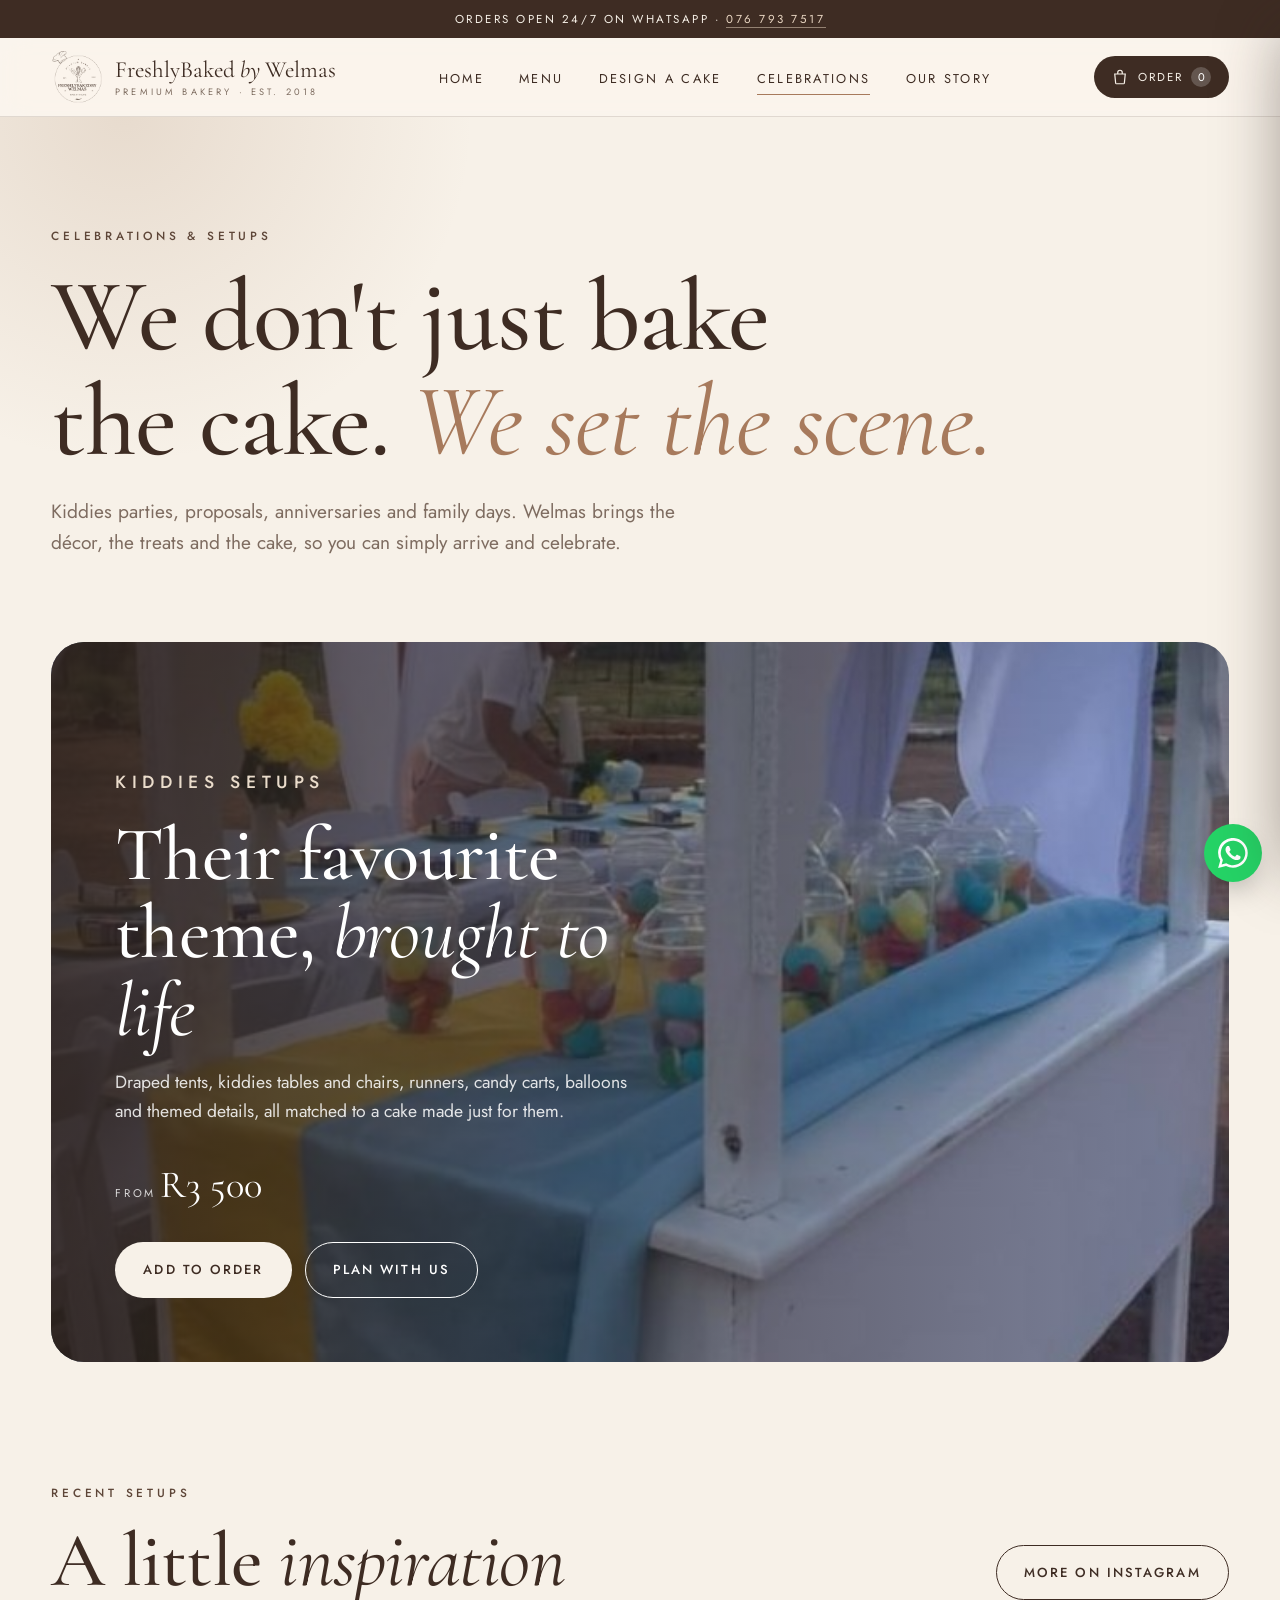
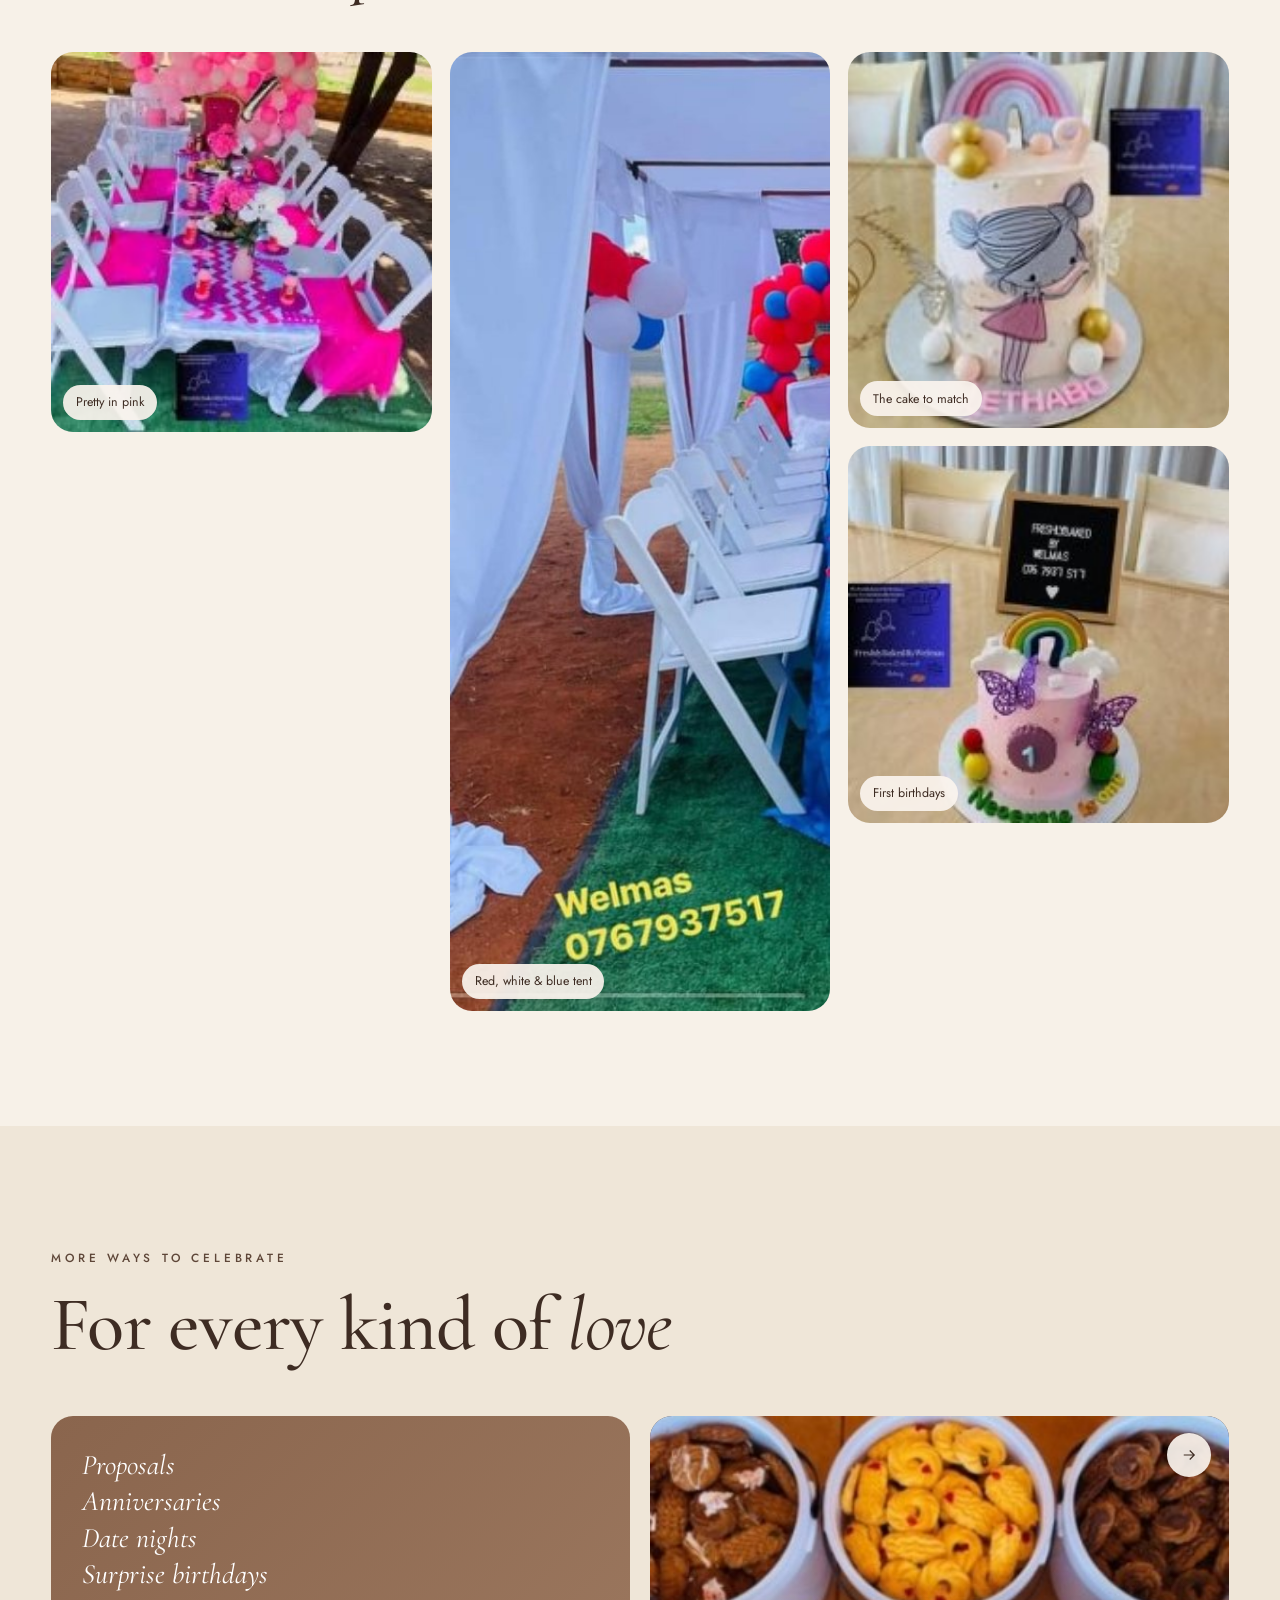
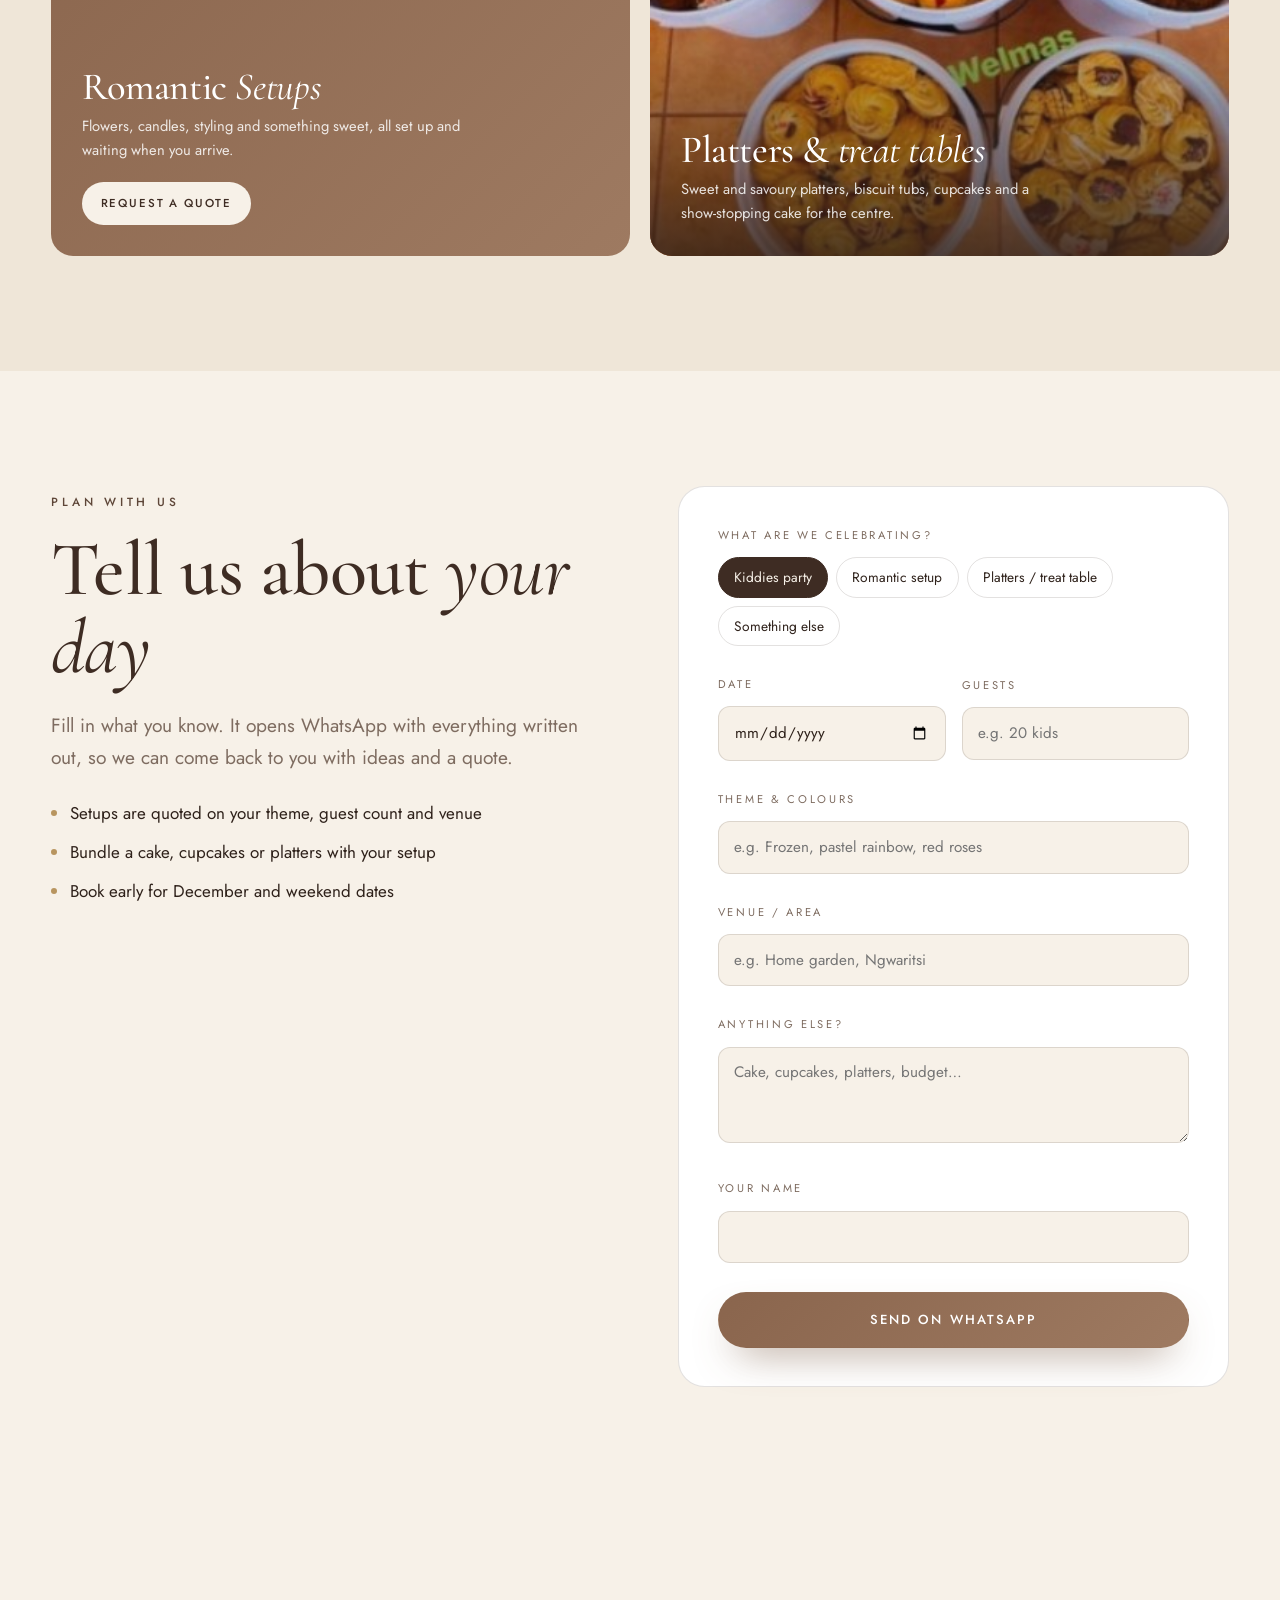
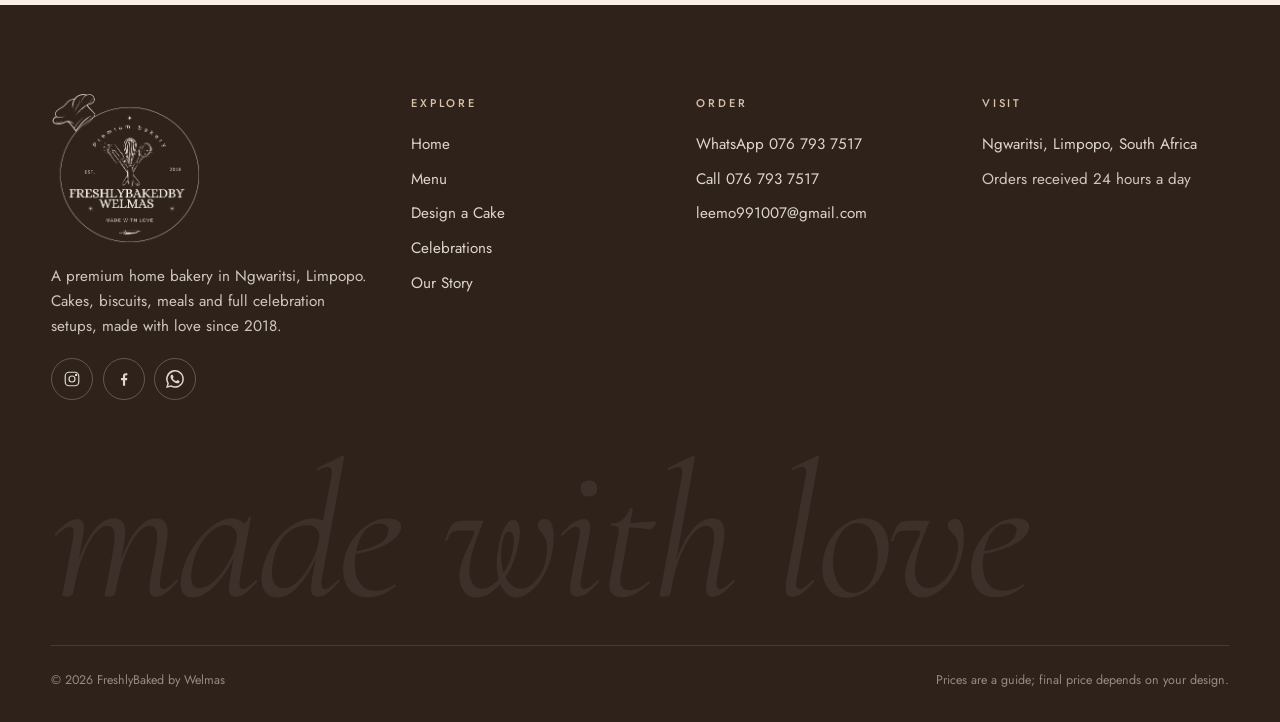
==== commit 8842e102: "Warm beige palette, remove em dashes and star icons Replace the plum and violet gradients with linen" ====
--- a/celebrations.html
+++ b/celebrations.html
@@ -5,7 +5,15 @@
   <meta name="viewport" content="width=device-width, initial-scale=1">
   <title>Celebrations & Setups · FreshlyBaked by Welmas</title>
   <meta name="description" content="Kiddies party setups from R3 500, romantic setups and platters, styled end to end by FreshlyBaked by Welmas in Ngwaritsi, Limpopo.">
-  <meta name="theme-color" content="#3a1c40">
+  <link rel="canonical" href="https://freshlybakedbywelmas.co.za/celebrations.html">
+  <meta property="og:type" content="website">
+  <meta property="og:site_name" content="FreshlyBaked by Welmas">
+  <meta property="og:title" content="Celebrations & Setups · FreshlyBaked by Welmas">
+  <meta property="og:description" content="Kiddies party setups from R3 500, romantic setups and platters, styled end to end by FreshlyBaked by Welmas in Ngwaritsi, Limpopo.">
+  <meta property="og:url" content="https://freshlybakedbywelmas.co.za/celebrations.html">
+  <meta property="og:image" content="https://freshlybakedbywelmas.co.za/assets/img/kiddies-candy-cart.jpg">
+  <meta name="twitter:card" content="summary_large_image">
+  <meta name="theme-color" content="#3e2c23">
   <link rel="icon" type="image/png" href="assets/img/favicon.png">
   <link rel="apple-touch-icon" href="assets/img/apple-touch-icon.png">
   <link rel="stylesheet" href="css/fonts.css">
@@ -18,7 +26,7 @@
     <section class="page-hero">
       <div class="wrap">
         <p class="eyebrow">Celebrations &amp; setups</p>
-        <h1>We don't just bake <br>the cake — <em class="glow-text">we set the scene</em></h1>
+        <h1>We don't just bake <br>the cake. <em class="accent-text">We set the scene.</em></h1>
         <p class="lede">Kiddies parties, proposals, anniversaries and family days. Welmas brings the décor, the treats and the cake, so you can simply arrive and celebrate.</p>
       </div>
     </section>
@@ -30,7 +38,7 @@
         <div class="feature-body">
           <p class="eyebrow">Kiddies setups</p>
           <h2>Their favourite theme, <em>brought to life</em></h2>
-          <p>Draped tents, kiddies tables and chairs, runners, candy carts, balloons and themed details — matched to a cake made just for them.</p>
+          <p>Draped tents, kiddies tables and chairs, runners, candy carts, balloons and themed details, all matched to a cake made just for them.</p>
           <span class="price-tag"><small>from</small>R3 500</span>
           <div class="btn-row">
             <button class="btn btn-light" type="button" data-quick="kiddies-setup">Add to order</button>
@@ -68,12 +76,12 @@
           </div>
         </div>
         <div class="tiles">
-          <div class="tile t-half t-glow reveal">
+          <div class="tile t-half t-latte reveal">
             <div class="tile-body">
               <ul><li>Proposals</li><li>Anniversaries</li><li>Date nights</li><li>Surprise birthdays</li></ul>
               <div>
                 <h3>Romantic <em>Setups</em></h3>
-                <p>Flowers, candles, styling and something sweet — set up and waiting when you arrive.</p>
+                <p>Flowers, candles, styling and something sweet, all set up and waiting when you arrive.</p>
                 <div class="btn-row" style="margin-top:1.2rem"><button class="btn btn-light btn-sm" type="button" data-quick="romantic-setup">Request a quote</button></div>
               </div>
             </div>
@@ -93,14 +101,14 @@
         <div class="reveal">
           <p class="eyebrow">Plan with us</p>
           <h2>Tell us about <em>your day</em></h2>
-          <p class="lede" style="margin-top:1.4rem">Fill in what you know — it opens WhatsApp with everything written out, so we can come back to you with ideas and a quote.</p>
+          <p class="lede" style="margin-top:1.4rem">Fill in what you know. It opens WhatsApp with everything written out, so we can come back to you with ideas and a quote.</p>
           <ul class="ticks">
             <li>Setups are quoted on your theme, guest count and venue</li>
             <li>Bundle a cake, cupcakes or platters with your setup</li>
             <li>Book early for December and weekend dates</li>
           </ul>
         </div>
-        <form class="builder-form reveal" data-wa-form="Hi Welmas! 🎉 I'd like a quote for an event:">
+        <form class="builder-form reveal" data-wa-form="Hi Welmas! I'd like a quote for an event:">
           <fieldset>
             <legend class="field-label">What are we celebrating?</legend>
             <div class="pills">
@@ -118,7 +126,7 @@
           <div><label class="field-label" for="ev-venue">Venue / area</label><input class="text-input" id="ev-venue" name="venue" placeholder="e.g. Home garden, Ngwaritsi" data-label="Venue"></div>
           <div><label class="field-label" for="ev-notes">Anything else?</label><textarea class="text-input" id="ev-notes" name="notes" placeholder="Cake, cupcakes, platters, budget…" data-label="Notes"></textarea></div>
           <div><label class="field-label" for="ev-name">Your name</label><input class="text-input" id="ev-name" name="name" autocomplete="name" data-label="Name"></div>
-          <button class="btn btn-glow" type="submit">Send on WhatsApp</button>
+          <button class="btn btn-latte" type="submit">Send on WhatsApp</button>
         </form>
       </div>
     </section>
--- a/css/styles.css
+++ b/css/styles.css
@@ -1,22 +1,21 @@
 /* ==========================================================
    FreshlyBaked by Welmas
-   Cream & plum, with the violet-to-orchid glow of the price lists.
+   Linen, oat and cocoa, with a caramel accent. Warm, soft and bakery-natural.
    ========================================================== */
 
 :root {
-  --cream: #fbf5ee;
-  --cream-2: #f6ece2;
-  --blush: #f3dcd6;
-  --rose: #d98a9b;
-  --plum: #3a1c40;
-  --plum-2: #57305e;
-  --ink: #2b1630;
-  --muted: #7a6478;
-  --violet: #4b3bb0;
-  --orchid: #b765d6;
-  --gold: #c39a5b;
-  --line: rgba(58, 28, 64, 0.14);
-  --glow: linear-gradient(120deg, var(--violet) 0%, #7c4fc4 45%, var(--orchid) 100%);
+  --cream: #f7f1e8;
+  --cream-2: #efe6d8;
+  --blush: #e8dccb;
+  --rose: #c99f8e;
+  --cocoa: #3e2c23;
+  --cocoa-2: #5e4638;
+  --ink: #2f221b;
+  --muted: #7e6c60;
+  --accent: #a77a5c;
+  --gold: #b8955f;
+  --line: rgba(62, 44, 35, 0.14);
+  --latte: linear-gradient(135deg, #8a654d 0%, #9e7a61 100%);
 
   --font-display: "Cormorant Garamond", "Times New Roman", serif;
   --font-script: "Pinyon Script", "Brush Script MT", cursive;
@@ -24,7 +23,7 @@
 
   --radius: 22px;
   --arch: 999px 999px 22px 22px;
-  --shadow: 0 30px 60px -30px rgba(58, 28, 64, 0.35);
+  --shadow: 0 30px 60px -30px rgba(62, 44, 35, 0.35);
   --gutter: clamp(16px, 4vw, 56px);
   --max: 1280px;
 }
@@ -44,25 +43,24 @@
 img { max-width: 100%; display: block; }
 a { color: inherit; }
 button { font: inherit; color: inherit; cursor: pointer; }
-:focus-visible { outline: 2px solid var(--orchid); outline-offset: 3px; border-radius: 6px; }
+:focus-visible { outline: 2px solid var(--accent); outline-offset: 3px; border-radius: 6px; }
 
 .wrap { width: 100%; max-width: var(--max); margin: 0 auto; padding: 0 var(--gutter); }
 .sr-only { position: absolute; width: 1px; height: 1px; overflow: hidden; clip: rect(0 0 0 0); white-space: nowrap; }
 
 /* ---------- Type ---------- */
-h1, h2, h3 { font-family: var(--font-display); font-weight: 500; line-height: 1.02; margin: 0; color: var(--plum); letter-spacing: -0.01em; }
+h1, h2, h3 { font-family: var(--font-display); font-weight: 500; line-height: 1.02; margin: 0; color: var(--cocoa); letter-spacing: -0.01em; }
 h1 { font-size: clamp(3.5rem, 8.4vw, 7.6rem); }
 h2 { font-size: clamp(2.4rem, 6vw, 5rem); }
 h3 { font-size: clamp(1.5rem, 2.4vw, 2rem); }
 h1 em, h2 em, h3 em { font-style: italic; font-weight: 400; }
-.script { font-family: var(--font-script); font-weight: 400; color: var(--orchid); letter-spacing: 0; }
+.script { font-family: var(--font-script); font-weight: 400; color: var(--accent); letter-spacing: 0; }
 .eyebrow {
   font-size: 0.74rem; font-weight: 500; letter-spacing: 0.32em; text-transform: uppercase;
-  color: var(--plum-2); display: inline-flex; align-items: center; gap: 0.8em; margin: 0 0 1.2rem;
-}
-.eyebrow::before { content: ""; width: 28px; height: 1px; background: currentColor; }
+  color: var(--cocoa-2); display: inline-flex; align-items: center; gap: 0.8em; margin: 0 0 1.2rem;
+}
 .lede { font-size: clamp(1.05rem, 1.5vw, 1.25rem); color: var(--muted); max-width: 34em; }
-.glow-text { background: var(--glow); -webkit-background-clip: text; background-clip: text; color: transparent; }
+.accent-text { color: var(--accent); }
 
 /* ---------- Buttons ---------- */
 .btn {
@@ -73,23 +71,23 @@
   white-space: nowrap;
 }
 .btn svg { width: 18px; height: 18px; flex: none; }
-.btn-primary { background: var(--plum); color: var(--cream); }
-.btn-primary:hover { background: var(--plum-2); transform: translateY(-2px); box-shadow: var(--shadow); }
-.btn-glow { background: var(--glow); color: #fff; box-shadow: 0 18px 40px -18px rgba(123, 79, 196, .8); }
-.btn-glow:hover { transform: translateY(-2px); box-shadow: 0 24px 48px -18px rgba(123, 79, 196, .95); }
-.btn-ghost { border-color: var(--plum); color: var(--plum); background: transparent; }
-.btn-ghost:hover { background: var(--plum); color: var(--cream); }
-.btn-light { background: var(--cream); color: var(--plum); }
+.btn-primary { background: var(--cocoa); color: var(--cream); }
+.btn-primary:hover { background: var(--cocoa-2); transform: translateY(-2px); box-shadow: var(--shadow); }
+.btn-latte { background: var(--latte); color: #fff; box-shadow: 0 18px 40px -18px rgba(120, 88, 64, .8); }
+.btn-latte:hover { transform: translateY(-2px); box-shadow: 0 24px 48px -18px rgba(120, 88, 64, .95); }
+.btn-ghost { border-color: var(--cocoa); color: var(--cocoa); background: transparent; }
+.btn-ghost:hover { background: var(--cocoa); color: var(--cream); }
+.btn-light { background: var(--cream); color: var(--cocoa); }
 .btn-light:hover { transform: translateY(-2px); }
 .btn-sm { padding: 0.7rem 1.1rem; font-size: 0.72rem; }
 .btn-row { display: flex; flex-wrap: wrap; gap: 0.8rem; }
 
 /* ---------- Announcement + header ---------- */
 .ribbon {
-  background: var(--plum); color: var(--cream); text-align: center;
+  background: var(--cocoa); color: var(--cream); text-align: center;
   font-size: 0.72rem; letter-spacing: 0.22em; text-transform: uppercase; padding: 0.6rem var(--gutter);
 }
-.ribbon a { color: #f1c9ff; text-decoration: none; border-bottom: 1px solid rgba(241, 201, 255, .5); }
+.ribbon a { color: #ead7c3; text-decoration: none; border-bottom: 1px solid rgba(234, 215, 195, .5); }
 
 .site-header {
   position: sticky; top: 0; z-index: 50;
@@ -100,21 +98,21 @@
 .nav { display: flex; align-items: center; justify-content: space-between; gap: 1rem; height: 78px; }
 .brand { display: flex; align-items: center; gap: 0.75rem; text-decoration: none; min-width: 0; }
 .brand img { width: 52px; height: 52px; object-fit: contain; flex: none; }
-.brand-name { font-family: var(--font-display); font-size: 1.45rem; line-height: 1; color: var(--plum); white-space: nowrap; }
+.brand-name { font-family: var(--font-display); font-size: 1.45rem; line-height: 1; color: var(--cocoa); white-space: nowrap; }
 .brand-name small { display: block; font-family: var(--font-body); font-size: 0.58rem; letter-spacing: 0.34em; text-transform: uppercase; color: var(--muted); margin-top: 0.3rem; }
 .nav-links { display: flex; align-items: center; gap: 2.2rem; list-style: none; margin: 0; padding: 0; }
-.nav-links a { text-decoration: none; font-size: 0.8rem; letter-spacing: 0.18em; text-transform: uppercase; color: var(--plum); position: relative; padding: 0.4rem 0; }
-.nav-links a::after { content: ""; position: absolute; left: 0; right: 100%; bottom: 0; height: 1px; background: var(--orchid); transition: right .3s ease; }
+.nav-links a { text-decoration: none; font-size: 0.8rem; letter-spacing: 0.18em; text-transform: uppercase; color: var(--cocoa); position: relative; padding: 0.4rem 0; }
+.nav-links a::after { content: ""; position: absolute; left: 0; right: 100%; bottom: 0; height: 1px; background: var(--accent); transition: right .3s ease; }
 .nav-links a:hover::after, .nav-links a[aria-current="page"]::after { right: 0; }
 .nav-actions { display: flex; align-items: center; gap: 0.6rem; }
 .basket-btn {
   position: relative; display: inline-flex; align-items: center; gap: 0.55rem;
-  background: var(--plum); color: var(--cream); border: 0; border-radius: 999px; padding: 0.7rem 1.1rem;
+  background: var(--cocoa); color: var(--cream); border: 0; border-radius: 999px; padding: 0.7rem 1.1rem;
   font-size: 0.72rem; letter-spacing: 0.16em; text-transform: uppercase;
 }
 .basket-btn svg { width: 18px; height: 18px; }
 .basket-count {
-  min-width: 20px; height: 20px; border-radius: 999px; background: var(--orchid); color: #fff;
+  min-width: 20px; height: 20px; border-radius: 999px; background: var(--accent); color: #fff;
   font-size: 0.7rem; letter-spacing: 0; display: inline-grid; place-items: center; padding: 0 5px;
 }
 .basket-count[data-empty="true"] { background: rgba(255, 255, 255, .2); }
@@ -144,7 +142,7 @@
 .hero::before {
   content: ""; position: absolute; width: 70vw; height: 70vw; max-width: 900px; max-height: 900px;
   right: -18vw; top: -22vw; border-radius: 50%;
-  background: radial-gradient(circle, rgba(183, 101, 214, .26), rgba(183, 101, 214, 0) 65%);
+  background: radial-gradient(circle, rgba(176, 141, 113, .26), rgba(176, 141, 113, 0) 65%);
   pointer-events: none;
 }
 .hero-grid { position: relative; display: grid; grid-template-columns: minmax(0, 1.15fr) minmax(0, 0.85fr); gap: clamp(2rem, 5vw, 5rem); align-items: center; }
@@ -153,7 +151,7 @@
 .hero .lede { margin: 1.8rem 0 2.2rem; }
 .hero-meta { display: flex; flex-wrap: wrap; gap: 0.6rem 1.6rem; margin-top: 2.4rem; font-size: 0.78rem; letter-spacing: 0.2em; text-transform: uppercase; color: var(--muted); }
 .hero-meta span { display: inline-flex; align-items: center; gap: 0.5rem; }
-.hero-meta span::before { content: "✦"; color: var(--gold); letter-spacing: 0; }
+.hero-meta span::before { content: ""; width: 5px; height: 5px; border-radius: 50%; background: var(--gold); }
 
 .hero-art { position: relative; aspect-ratio: 4 / 5.2; }
 .hero-art .arch {
@@ -171,7 +169,7 @@
   box-shadow: var(--shadow); display: flex; gap: 0.8rem; align-items: center; max-width: 250px;
 }
 .hero-art .chip img { width: 56px; height: 56px; border-radius: 12px; object-fit: cover; }
-.hero-art .chip strong { display: block; font-family: var(--font-display); font-size: 1.15rem; color: var(--plum); line-height: 1.1; }
+.hero-art .chip strong { display: block; font-family: var(--font-display); font-size: 1.15rem; color: var(--cocoa); line-height: 1.1; }
 .hero-art .chip span { font-size: 0.78rem; color: var(--muted); }
 @keyframes spin { to { transform: rotate(360deg); } }
 
@@ -182,10 +180,10 @@
 }
 
 /* ---------- Marquee ---------- */
-.marquee { background: var(--glow); color: #fff; overflow: hidden; padding: 1.1rem 0; }
+.marquee { background: var(--latte); color: #fff; overflow: hidden; padding: 1.1rem 0; }
 .marquee-track { display: flex; width: max-content; animation: marquee 38s linear infinite; }
 .marquee-track span { font-family: var(--font-display); font-style: italic; font-size: clamp(1.4rem, 3vw, 2.2rem); padding: 0 1.4rem; white-space: nowrap; display: inline-flex; align-items: center; gap: 2.8rem; }
-.marquee-track span::after { content: "✦"; font-style: normal; font-size: 0.6em; color: #ffe2a8; }
+.marquee-track span::after { content: ""; width: 6px; height: 6px; border-radius: 50%; background: rgba(255, 255, 255, .7); }
 @keyframes marquee { to { transform: translateX(-50%); } }
 @media (prefers-reduced-motion: reduce) {
   .marquee-track, .hero-art .badge img { animation: none; }
@@ -195,10 +193,10 @@
 /* ---------- Sections ---------- */
 .section { padding: clamp(4rem, 9vw, 8rem) 0; }
 .section-tint { background: var(--cream-2); }
-.section-plum { background: var(--plum); color: var(--cream); }
-.section-plum h2, .section-plum h3 { color: var(--cream); }
-.section-plum .eyebrow { color: #e5c8ef; }
-.section-plum .lede { color: rgba(251, 245, 238, .72); }
+.section-cocoa { background: var(--cocoa); color: var(--cream); }
+.section-cocoa h2, .section-cocoa h3 { color: var(--cream); }
+.section-cocoa .eyebrow { color: #d9c2aa; }
+.section-cocoa .lede { color: rgba(251, 245, 238, .72); }
 .section-head { display: flex; justify-content: space-between; align-items: end; gap: 2rem; flex-wrap: wrap; margin-bottom: clamp(2rem, 4vw, 3.5rem); }
 .section-head .lede { margin: 1rem 0 0; }
 
@@ -206,7 +204,7 @@
 .stats { display: grid; grid-template-columns: repeat(4, 1fr); border-top: 1px solid var(--line); border-bottom: 1px solid var(--line); }
 .stat { padding: 2.2rem 1.2rem; text-align: center; border-right: 1px solid var(--line); }
 .stat:last-child { border-right: 0; }
-.stat b { display: block; font-family: var(--font-display); font-weight: 500; font-size: clamp(2.4rem, 5vw, 4rem); line-height: 1; color: var(--plum); }
+.stat b { display: block; font-family: var(--font-display); font-weight: 500; font-size: clamp(2.4rem, 5vw, 4rem); line-height: 1; color: var(--cocoa); }
 .stat span { font-size: 0.72rem; letter-spacing: 0.22em; text-transform: uppercase; color: var(--muted); }
 @media (max-width: 720px) {
   .stats { grid-template-columns: 1fr 1fr; }
@@ -218,15 +216,15 @@
 .tiles { display: grid; grid-template-columns: repeat(12, 1fr); gap: clamp(12px, 1.6vw, 22px); }
 .tile {
   position: relative; border-radius: var(--radius); overflow: hidden; text-decoration: none; color: #fff;
-  min-height: 300px; display: flex; align-items: flex-end; background: var(--plum-2); isolation: isolate;
+  min-height: 300px; display: flex; align-items: flex-end; background: var(--cocoa-2); isolation: isolate;
 }
 .tile img { position: absolute; inset: 0; width: 100%; height: 100%; object-fit: cover; z-index: -2; transition: transform .8s ease; }
-.tile::after { content: ""; position: absolute; inset: 0; z-index: -1; background: linear-gradient(180deg, rgba(43, 22, 48, 0) 35%, rgba(43, 22, 48, .82) 100%); }
+.tile::after { content: ""; position: absolute; inset: 0; z-index: -1; background: linear-gradient(180deg, rgba(47, 34, 27, 0) 35%, rgba(47, 34, 27, .82) 100%); }
 .tile:hover img { transform: scale(1.05); }
 .tile-body { padding: clamp(1.2rem, 2.4vw, 2rem); width: 100%; }
 .tile h3 { color: #fff; font-size: clamp(1.7rem, 3vw, 2.6rem); }
 .tile p { margin: 0.4rem 0 0; font-size: 0.92rem; opacity: .85; max-width: 26em; }
-.tile .arrow { position: absolute; top: 1.1rem; right: 1.1rem; width: 44px; height: 44px; border-radius: 50%; background: rgba(251, 245, 238, .92); color: var(--plum); display: grid; place-items: center; transition: transform .3s ease; }
+.tile .arrow { position: absolute; top: 1.1rem; right: 1.1rem; width: 44px; height: 44px; border-radius: 50%; background: rgba(251, 245, 238, .92); color: var(--cocoa); display: grid; place-items: center; transition: transform .3s ease; }
 .tile:hover .arrow { transform: rotate(-45deg); }
 .tile .arrow svg { width: 18px; height: 18px; }
 .tile.t-a { grid-column: span 7; min-height: 520px; }
@@ -234,10 +232,10 @@
 .tile.t-c { grid-column: span 4; }
 .tile.t-d { grid-column: span 4; }
 .tile.t-e { grid-column: span 4; }
-.tile.t-glow { background: var(--glow); }
-.tile.t-glow::after { display: none; }
-.tile.t-glow .tile-body { align-self: stretch; display: flex; flex-direction: column; justify-content: space-between; }
-.tile.t-glow ul { list-style: none; padding: 0; margin: 0 0 1.2rem; font-family: var(--font-display); font-size: clamp(1.4rem, 2.2vw, 1.9rem); line-height: 1.3; font-style: italic; }
+.tile.t-latte { background: var(--latte); }
+.tile.t-latte::after { display: none; }
+.tile.t-latte .tile-body { align-self: stretch; display: flex; flex-direction: column; justify-content: space-between; }
+.tile.t-latte ul { list-style: none; padding: 0; margin: 0 0 1.2rem; font-family: var(--font-display); font-size: clamp(1.4rem, 2.2vw, 1.9rem); line-height: 1.3; font-style: italic; }
 @media (max-width: 900px) {
   .tile.t-a, .tile.t-b { grid-column: span 12; min-height: 380px; }
   .tile.t-c, .tile.t-d, .tile.t-e { grid-column: span 12; }
@@ -251,28 +249,28 @@
 .rail > * { scroll-snap-align: start; }
 @media (min-width: 1100px) { .rail { grid-auto-columns: calc((100% - 66px) / 4); } }
 .rail-controls { display: flex; gap: 0.5rem; }
-.icon-btn { width: 50px; height: 50px; border-radius: 50%; border: 1px solid var(--plum); background: transparent; color: var(--plum); display: grid; place-items: center; transition: background .2s, color .2s; }
-.icon-btn:hover { background: var(--plum); color: var(--cream); }
+.icon-btn { width: 50px; height: 50px; border-radius: 50%; border: 1px solid var(--cocoa); background: transparent; color: var(--cocoa); display: grid; place-items: center; transition: background .2s, color .2s; }
+.icon-btn:hover { background: var(--cocoa); color: var(--cream); }
 .icon-btn svg { width: 18px; height: 18px; }
 
 .card { display: flex; flex-direction: column; background: #fff; border-radius: var(--radius); overflow: hidden; border: 1px solid var(--line); transition: transform .3s ease, box-shadow .3s ease; }
 .card:hover { transform: translateY(-4px); box-shadow: var(--shadow); }
 .card-media { position: relative; aspect-ratio: 1; background: var(--blush); overflow: hidden; }
 .card-media img { width: 100%; height: 100%; object-fit: cover; }
-.card-media .tag { position: absolute; left: 12px; top: 12px; background: rgba(251, 245, 238, .94); color: var(--plum); font-size: 0.66rem; letter-spacing: 0.2em; text-transform: uppercase; padding: 0.4rem 0.7rem; border-radius: 999px; }
-.card-media.placeholder { display: grid; place-items: center; background: linear-gradient(140deg, var(--blush), #ead7f1); }
+.card-media .tag { position: absolute; left: 12px; top: 12px; background: rgba(251, 245, 238, .94); color: var(--cocoa); font-size: 0.66rem; letter-spacing: 0.2em; text-transform: uppercase; padding: 0.4rem 0.7rem; border-radius: 999px; }
+.card-media.placeholder { display: grid; place-items: center; background: linear-gradient(140deg, var(--blush), #ddc9b3); }
 .card-media.placeholder img { width: 46%; height: auto; opacity: .55; }
 .card-body { padding: 1.2rem 1.3rem 1.3rem; display: flex; flex-direction: column; gap: 0.5rem; flex: 1; }
 .card-body h3 { font-size: 1.6rem; }
 .card-body p { margin: 0; font-size: 0.92rem; color: var(--muted); line-height: 1.5; }
 .card-foot { margin-top: auto; padding-top: 0.8rem; display: flex; align-items: center; justify-content: space-between; gap: 0.6rem; flex-wrap: wrap; }
-.price { font-family: var(--font-display); font-size: 1.55rem; color: var(--plum); line-height: 1; }
+.price { font-family: var(--font-display); font-size: 1.55rem; color: var(--cocoa); line-height: 1; }
 .price small { font-family: var(--font-body); font-size: 0.66rem; letter-spacing: 0.2em; text-transform: uppercase; color: var(--muted); margin-right: 0.35em; }
-.price.quote { font-size: 1.05rem; font-style: italic; color: var(--plum-2); }
-.add-btn { display: inline-flex; align-items: center; gap: 0.4rem; border: 0; background: var(--plum); color: var(--cream); border-radius: 999px; padding: 0.6rem 1rem; font-size: 0.68rem; letter-spacing: 0.16em; text-transform: uppercase; transition: background .2s; }
-.add-btn:hover { background: var(--orchid); }
+.price.quote { font-size: 1.05rem; font-style: italic; color: var(--cocoa-2); }
+.add-btn { display: inline-flex; align-items: center; gap: 0.4rem; border: 0; background: var(--cocoa); color: var(--cream); border-radius: 999px; padding: 0.6rem 1rem; font-size: 0.68rem; letter-spacing: 0.16em; text-transform: uppercase; transition: background .2s; }
+.add-btn:hover { background: var(--accent); }
 .add-btn svg { width: 14px; height: 14px; }
-.add-btn.added { background: var(--orchid); }
+.add-btn.added { background: var(--accent); }
 .opt-select { width: 100%; appearance: none; -webkit-appearance: none; border: 1px solid var(--line); border-radius: 12px; padding: 0.65rem 2.2rem 0.65rem 0.85rem; background: var(--cream) url("data:image/svg+xml,%3Csvg xmlns='http://www.w3.org/2000/svg' width='12' height='8' viewBox='0 0 12 8'%3E%3Cpath d='M1 1l5 5 5-5' fill='none' stroke='%233a1c40' stroke-width='1.5'/%3E%3C/svg%3E") no-repeat right 0.9rem center; font: inherit; font-size: 0.9rem; color: var(--ink); }
 
 .grid-cards { display: grid; grid-template-columns: repeat(auto-fill, minmax(250px, 1fr)); gap: 22px; }
@@ -286,20 +284,21 @@
 .collage img { width: 100%; height: 100%; object-fit: cover; }
 .collage .c1 { inset: 0 28% 12% 0; border-radius: var(--arch); }
 .collage .c2 { width: 46%; aspect-ratio: 3 / 4; right: 0; bottom: 0; border-radius: var(--radius); border: 8px solid var(--cream); }
-.collage .stamp { position: absolute; left: -2%; bottom: 2%; font-family: var(--font-script); font-size: clamp(2.2rem, 4vw, 3.4rem); color: var(--orchid); transform: rotate(-8deg); }
+.collage .stamp { position: absolute; left: -2%; bottom: 2%; font-family: var(--font-script); font-size: clamp(2.2rem, 4vw, 3.4rem); color: var(--accent); transform: rotate(-8deg); }
 .section-tint .collage .c2 { border-color: var(--cream-2); }
-.quote-block { font-family: var(--font-display); font-style: italic; font-size: clamp(1.5rem, 2.6vw, 2.1rem); line-height: 1.3; color: var(--plum); margin: 2rem 0; padding-left: 1.4rem; border-left: 2px solid var(--orchid); }
+.quote-block { font-family: var(--font-display); font-style: italic; font-size: clamp(1.5rem, 2.6vw, 2.1rem); line-height: 1.3; color: var(--cocoa); margin: 2rem 0; padding-left: 1.4rem; border-left: 2px solid var(--accent); }
 .ticks { list-style: none; padding: 0; margin: 1.6rem 0 2rem; display: grid; gap: 0.7rem; }
 .ticks li { display: flex; gap: 0.8rem; align-items: baseline; }
-.ticks li::before { content: "✦"; color: var(--gold); font-size: 0.8rem; }
+.ticks li { align-items: center; }
+.ticks li::before { content: ""; flex: none; width: 6px; height: 6px; border-radius: 50%; background: var(--gold); }
 
 /* ---------- Big feature (celebrations) ---------- */
 .feature { position: relative; border-radius: calc(var(--radius) * 1.5); overflow: hidden; min-height: clamp(460px, 62vw, 720px); display: flex; align-items: flex-end; color: #fff; isolation: isolate; }
 .feature > img { position: absolute; inset: 0; width: 100%; height: 100%; object-fit: cover; z-index: -2; }
-.feature::after { content: ""; position: absolute; inset: 0; z-index: -1; background: linear-gradient(90deg, rgba(43, 22, 48, .88) 0%, rgba(43, 22, 48, .45) 55%, rgba(43, 22, 48, .1) 100%); }
+.feature::after { content: ""; position: absolute; inset: 0; z-index: -1; background: linear-gradient(90deg, rgba(47, 34, 27, .88) 0%, rgba(47, 34, 27, .45) 55%, rgba(47, 34, 27, .1) 100%); }
 .feature-body { padding: clamp(1.6rem, 5vw, 4.5rem); max-width: 640px; }
 .feature h2 { color: #fff; }
-.feature .eyebrow { color: #f1d7f8; }
+.feature .eyebrow { color: #eadccb; }
 .feature p { color: rgba(255, 255, 255, .85); font-size: 1.1rem; }
 .feature .price-tag { display: inline-block; font-family: var(--font-display); font-size: clamp(1.6rem, 3vw, 2.4rem); margin: 0.6rem 0 1.6rem; }
 .feature .price-tag small { font-family: var(--font-body); font-size: 0.7rem; letter-spacing: 0.24em; text-transform: uppercase; opacity: .8; margin-right: 0.4em; }
@@ -307,7 +306,7 @@
 /* ---------- Steps ---------- */
 .steps { display: grid; grid-template-columns: repeat(3, 1fr); gap: clamp(1rem, 3vw, 2.4rem); counter-reset: step; }
 .step { padding: 2rem 0 0; border-top: 1px solid rgba(251, 245, 238, .25); }
-.step::before { counter-increment: step; content: "0" counter(step); display: block; font-family: var(--font-display); font-size: 3.4rem; line-height: 1; color: #e6b5f5; margin-bottom: 1rem; }
+.step::before { counter-increment: step; content: "0" counter(step); display: block; font-family: var(--font-display); font-size: 3.4rem; line-height: 1; color: #d4b394; margin-bottom: 1rem; }
 .step h3 { font-size: 1.7rem; margin-bottom: 0.5rem; }
 .step p { margin: 0; color: rgba(251, 245, 238, .72); }
 @media (max-width: 780px) { .steps { grid-template-columns: 1fr; } }
@@ -316,11 +315,11 @@
 .gallery { columns: 3 280px; column-gap: 18px; }
 .gallery figure { margin: 0 0 18px; break-inside: avoid; border-radius: var(--radius); overflow: hidden; position: relative; background: var(--blush); }
 .gallery figure img { width: 100%; }
-.gallery figcaption { position: absolute; left: 12px; bottom: 12px; right: 12px; background: rgba(251, 245, 238, .92); color: var(--plum); font-size: 0.78rem; padding: 0.45rem 0.8rem; border-radius: 999px; width: fit-content; }
+.gallery figcaption { position: absolute; left: 12px; bottom: 12px; right: 12px; background: rgba(251, 245, 238, .92); color: var(--cocoa); font-size: 0.78rem; padding: 0.45rem 0.8rem; border-radius: 999px; width: fit-content; }
 
 /* ---------- Page hero (inner pages) ---------- */
 .page-hero { padding: clamp(3rem, 8vw, 6.5rem) 0 clamp(2rem, 5vw, 4rem); position: relative; overflow: hidden; }
-.page-hero::before { content: ""; position: absolute; width: 60vw; height: 60vw; max-width: 760px; max-height: 760px; left: -20vw; top: -30vw; border-radius: 50%; background: radial-gradient(circle, rgba(183, 101, 214, .22), rgba(183, 101, 214, 0) 65%); pointer-events: none; }
+.page-hero::before { content: ""; position: absolute; width: 60vw; height: 60vw; max-width: 760px; max-height: 760px; left: -20vw; top: -30vw; border-radius: 50%; background: radial-gradient(circle, rgba(176, 141, 113, .22), rgba(176, 141, 113, 0) 65%); pointer-events: none; }
 .page-hero .wrap { position: relative; }
 .page-hero h1 { font-size: clamp(3rem, 8vw, 7rem); }
 .page-hero .lede { margin-top: 1.4rem; }
@@ -329,8 +328,8 @@
 .menu-nav { position: sticky; top: 78px; z-index: 40; background: rgba(251, 245, 238, .92); backdrop-filter: blur(12px); -webkit-backdrop-filter: blur(12px); border-bottom: 1px solid var(--line); }
 .menu-nav ul { display: flex; gap: 0.5rem; list-style: none; margin: 0; padding: 0.9rem 0; overflow-x: auto; scrollbar-width: none; }
 .menu-nav ul::-webkit-scrollbar { display: none; }
-.menu-nav a { display: block; white-space: nowrap; text-decoration: none; padding: 0.55rem 1rem; border-radius: 999px; border: 1px solid var(--line); font-size: 0.74rem; letter-spacing: 0.14em; text-transform: uppercase; color: var(--plum); transition: background .2s, color .2s, border-color .2s; }
-.menu-nav a:hover, .menu-nav a.active { background: var(--plum); color: var(--cream); border-color: var(--plum); }
+.menu-nav a { display: block; white-space: nowrap; text-decoration: none; padding: 0.55rem 1rem; border-radius: 999px; border: 1px solid var(--line); font-size: 0.74rem; letter-spacing: 0.14em; text-transform: uppercase; color: var(--cocoa); transition: background .2s, color .2s, border-color .2s; }
+.menu-nav a:hover, .menu-nav a.active { background: var(--cocoa); color: var(--cream); border-color: var(--cocoa); }
 .menu-section { padding: clamp(3rem, 6vw, 5rem) 0; scroll-margin-top: 150px; border-bottom: 1px solid var(--line); }
 .menu-section:last-of-type { border-bottom: 0; }
 .menu-section .section-head h2 { font-size: clamp(2.2rem, 5vw, 3.8rem); }
@@ -339,15 +338,15 @@
 .price-table th, .price-table td { padding: 1rem 0.6rem; text-align: left; border-bottom: 1px solid var(--line); vertical-align: top; }
 .price-table th { font-size: 0.68rem; letter-spacing: 0.2em; text-transform: uppercase; color: var(--muted); font-weight: 500; }
 .price-table td.num, .price-table th.num { text-align: right; white-space: nowrap; }
-.price-table td.num { font-family: var(--font-display); font-size: 1.35rem; color: var(--plum); }
-.price-table td strong { font-family: var(--font-display); font-weight: 500; font-size: 1.3rem; color: var(--plum); display: block; line-height: 1.2; }
+.price-table td.num { font-family: var(--font-display); font-size: 1.35rem; color: var(--cocoa); }
+.price-table td strong { font-family: var(--font-display); font-weight: 500; font-size: 1.3rem; color: var(--cocoa); display: block; line-height: 1.2; }
 .price-table td span { font-size: 0.86rem; color: var(--muted); }
 @media (max-width: 560px) {
   .price-table th:nth-child(2), .price-table td:nth-child(2) { display: none; }
   .price-table td.num { font-size: 1.15rem; }
 }
-.note { background: #fff; border: 1px dashed rgba(183, 101, 214, .6); border-radius: var(--radius); padding: 1.3rem 1.5rem; font-size: 0.94rem; color: var(--muted); }
-.note strong { color: var(--plum); font-weight: 500; }
+.note { background: #fff; border: 1px dashed rgba(176, 141, 113, .6); border-radius: var(--radius); padding: 1.3rem 1.5rem; font-size: 0.94rem; color: var(--muted); }
+.note strong { color: var(--cocoa); font-weight: 500; }
 
 /* Cake builder */
 .builder { display: grid; grid-template-columns: 1.25fr 0.75fr; gap: clamp(1.5rem, 3vw, 2.5rem); align-items: start; }
@@ -360,20 +359,20 @@
 .choice { position: relative; }
 .choice input { position: absolute; opacity: 0; inset: 0; margin: 0; cursor: pointer; }
 .choice span { display: block; border: 1px solid var(--line); border-radius: 14px; padding: 0.8rem 0.95rem; transition: border-color .2s, background .2s, box-shadow .2s; line-height: 1.35; font-size: 0.92rem; }
-.choice span b { display: block; font-weight: 500; color: var(--plum); }
+.choice span b { display: block; font-weight: 500; color: var(--cocoa); }
 .choice span i { font-style: normal; font-size: 0.8rem; color: var(--muted); }
-.choice input:checked + span { border-color: var(--orchid); background: #faf1fd; box-shadow: 0 0 0 1px var(--orchid) inset; }
-.choice input:focus-visible + span { outline: 2px solid var(--orchid); outline-offset: 2px; }
+.choice input:checked + span { border-color: var(--accent); background: #f8f0e6; box-shadow: 0 0 0 1px var(--accent) inset; }
+.choice input:focus-visible + span { outline: 2px solid var(--accent); outline-offset: 2px; }
 .pills { display: flex; flex-wrap: wrap; gap: 0.5rem; }
 .pill { position: relative; }
 .pill input { position: absolute; opacity: 0; inset: 0; margin: 0; cursor: pointer; }
 .pill span { display: inline-block; border: 1px solid var(--line); border-radius: 999px; padding: 0.5rem 0.95rem; font-size: 0.86rem; transition: all .2s; }
-.pill input:checked + span { background: var(--plum); color: var(--cream); border-color: var(--plum); }
-.pill input:focus-visible + span { outline: 2px solid var(--orchid); outline-offset: 2px; }
+.pill input:checked + span { background: var(--cocoa); color: var(--cream); border-color: var(--cocoa); }
+.pill input:focus-visible + span { outline: 2px solid var(--accent); outline-offset: 2px; }
 .text-input, textarea.text-input { width: 100%; border: 1px solid var(--line); border-radius: 12px; padding: 0.8rem 0.95rem; font: inherit; font-size: 0.95rem; background: var(--cream); color: var(--ink); }
 textarea.text-input { min-height: 96px; resize: vertical; }
-.builder-summary { position: sticky; top: 160px; background: var(--plum); color: var(--cream); border-radius: calc(var(--radius) * 1.2); padding: clamp(1.4rem, 3vw, 2.2rem); overflow: hidden; isolation: isolate; }
-.builder-summary::before { content: ""; position: absolute; width: 320px; height: 320px; right: -120px; top: -140px; border-radius: 50%; background: radial-gradient(circle, rgba(183, 101, 214, .55), transparent 70%); z-index: -1; }
+.builder-summary { position: sticky; top: 160px; background: var(--cocoa); color: var(--cream); border-radius: calc(var(--radius) * 1.2); padding: clamp(1.4rem, 3vw, 2.2rem); overflow: hidden; isolation: isolate; }
+.builder-summary::before { content: ""; position: absolute; width: 320px; height: 320px; right: -120px; top: -140px; border-radius: 50%; background: radial-gradient(circle, rgba(176, 141, 113, .55), transparent 70%); z-index: -1; }
 .builder-summary h3 { color: var(--cream); font-size: 1.9rem; }
 .builder-summary .total { font-family: var(--font-display); font-size: clamp(3rem, 6vw, 4.4rem); line-height: 1; margin: 1rem 0 0.3rem; }
 .builder-summary .total small { font-family: var(--font-body); font-size: 0.7rem; letter-spacing: 0.24em; text-transform: uppercase; opacity: .7; margin-right: 0.4em; vertical-align: middle; }
@@ -385,8 +384,8 @@
 @media (max-width: 900px) { .builder-summary { position: static; } }
 
 /* ---------- Basket drawer ---------- */
-.drawer-backdrop { position: fixed; inset: 0; background: rgba(43, 22, 48, .45); z-index: 90; opacity: 0; pointer-events: none; transition: opacity .3s ease; }
-.drawer { position: fixed; top: 0; right: 0; bottom: 0; width: min(440px, 100%); background: var(--cream); z-index: 100; transform: translateX(100%); transition: transform .35s cubic-bezier(.2, .8, .2, 1); display: flex; flex-direction: column; box-shadow: -30px 0 60px -30px rgba(43, 22, 48, .4); }
+.drawer-backdrop { position: fixed; inset: 0; background: rgba(47, 34, 27, .45); z-index: 90; opacity: 0; pointer-events: none; transition: opacity .3s ease; }
+.drawer { position: fixed; top: 0; right: 0; bottom: 0; width: min(440px, 100%); background: var(--cream); z-index: 100; transform: translateX(100%); transition: transform .35s cubic-bezier(.2, .8, .2, 1); display: flex; flex-direction: column; box-shadow: -30px 0 60px -30px rgba(47, 34, 27, .4); }
 body.drawer-open { overflow: hidden; }
 body.drawer-open .drawer { transform: none; }
 body.drawer-open .drawer-backdrop { opacity: 1; pointer-events: auto; }
@@ -395,21 +394,21 @@
 .drawer-body { flex: 1; overflow-y: auto; padding: 1rem 1.4rem; }
 .drawer-foot { padding: 1.2rem 1.4rem 1.4rem; border-top: 1px solid var(--line); background: #fff; display: grid; gap: 0.8rem; }
 .line-item { display: grid; grid-template-columns: 64px 1fr auto; gap: 0.9rem; align-items: center; padding: 0.9rem 0; border-bottom: 1px solid var(--line); }
-.line-item .thumb { width: 64px; height: 64px; border-radius: 14px; overflow: hidden; background: linear-gradient(140deg, var(--blush), #ead7f1); display: grid; place-items: center; }
+.line-item .thumb { width: 64px; height: 64px; border-radius: 14px; overflow: hidden; background: linear-gradient(140deg, var(--blush), #ddc9b3); display: grid; place-items: center; }
 .line-item .thumb img { width: 100%; height: 100%; object-fit: cover; }
 .line-item .thumb img.mark { width: 70%; height: auto; opacity: .55; }
-.line-item h4 { margin: 0; font-family: var(--font-display); font-weight: 500; font-size: 1.2rem; color: var(--plum); line-height: 1.15; }
+.line-item h4 { margin: 0; font-family: var(--font-display); font-weight: 500; font-size: 1.2rem; color: var(--cocoa); line-height: 1.15; }
 .line-item .meta { font-size: 0.8rem; color: var(--muted); line-height: 1.4; }
 .qty { display: inline-flex; align-items: center; border: 1px solid var(--line); border-radius: 999px; margin-top: 0.4rem; }
-.qty button { width: 30px; height: 30px; border: 0; background: none; color: var(--plum); font-size: 1rem; }
+.qty button { width: 30px; height: 30px; border: 0; background: none; color: var(--cocoa); font-size: 1rem; }
 .qty output { min-width: 22px; text-align: center; font-size: 0.86rem; }
-.line-item .lp { text-align: right; font-family: var(--font-display); font-size: 1.15rem; color: var(--plum); }
+.line-item .lp { text-align: right; font-family: var(--font-display); font-size: 1.15rem; color: var(--cocoa); }
 .line-item .remove { display: block; margin-left: auto; margin-top: 0.3rem; background: none; border: 0; font-size: 0.7rem; letter-spacing: 0.14em; text-transform: uppercase; color: var(--muted); text-decoration: underline; padding: 0; }
 .empty { text-align: center; padding: 3rem 1rem; color: var(--muted); }
 .empty img { width: 120px; margin: 0 auto 1rem; opacity: .7; }
 .empty p { margin: 0 0 1.2rem; }
 .total-row { display: flex; justify-content: space-between; align-items: baseline; }
-.total-row b { font-family: var(--font-display); font-weight: 500; font-size: 1.8rem; color: var(--plum); }
+.total-row b { font-family: var(--font-display); font-weight: 500; font-size: 1.8rem; color: var(--cocoa); }
 .total-row span { font-size: 0.72rem; letter-spacing: 0.2em; text-transform: uppercase; color: var(--muted); }
 .drawer-foot .fine { font-size: 0.76rem; color: var(--muted); margin: 0; }
 .drawer-foot .two { display: grid; grid-template-columns: 1fr 1fr; gap: 0.6rem; }
@@ -418,9 +417,9 @@
 .drawer-foot .btn { width: 100%; }
 
 /* ---------- Toast ---------- */
-.toast { visibility: hidden; position: fixed; left: 50%; bottom: 24px; transform: translate(-50%, 140%); background: var(--plum); color: var(--cream); padding: 0.85rem 1.3rem; border-radius: 999px; font-size: 0.88rem; z-index: 120; transition: transform .35s ease, visibility .35s; box-shadow: var(--shadow); display: flex; gap: 0.8rem; align-items: center; max-width: calc(100% - 32px); }
+.toast { visibility: hidden; position: fixed; left: 50%; bottom: 24px; transform: translate(-50%, 140%); background: var(--cocoa); color: var(--cream); padding: 0.85rem 1.3rem; border-radius: 999px; font-size: 0.88rem; z-index: 120; transition: transform .35s ease, visibility .35s; box-shadow: var(--shadow); display: flex; gap: 0.8rem; align-items: center; max-width: calc(100% - 32px); }
 .toast.show { visibility: visible; transform: translate(-50%, 0); }
-.toast button { background: none; border: 0; color: #f1c9ff; text-decoration: underline; padding: 0; font-size: 0.82rem; }
+.toast button { background: none; border: 0; color: #ead7c3; text-decoration: underline; padding: 0; font-size: 0.82rem; }
 
 /* ---------- WhatsApp float ---------- */
 .wa-float { position: fixed; right: 18px; bottom: 18px; z-index: 80; width: 58px; height: 58px; border-radius: 50%; background: #25d366; color: #fff; display: grid; place-items: center; box-shadow: 0 14px 30px -10px rgba(0, 0, 0, .35); transition: transform .2s; }
@@ -428,7 +427,7 @@
 .wa-float svg { width: 30px; height: 30px; }
 
 /* ---------- CTA band ---------- */
-.cta-band { background: var(--glow); color: #fff; border-radius: calc(var(--radius) * 1.5); padding: clamp(2.4rem, 6vw, 5rem); display: grid; grid-template-columns: 1fr auto; gap: 2rem; align-items: center; position: relative; overflow: hidden; isolation: isolate; }
+.cta-band { background: var(--latte); color: #fff; border-radius: calc(var(--radius) * 1.5); padding: clamp(2.4rem, 6vw, 5rem); display: grid; grid-template-columns: 1fr auto; gap: 2rem; align-items: center; position: relative; overflow: hidden; isolation: isolate; }
 .cta-band::after { content: ""; position: absolute; right: -60px; bottom: -120px; width: 380px; height: 380px; background: url("../assets/img/logo-cream.png") center / contain no-repeat; opacity: .14; z-index: -1; }
 .cta-band h2 { color: #fff; }
 .cta-band p { margin: 1rem 0 0; opacity: .9; max-width: 36em; }
@@ -439,7 +438,7 @@
 .footer-grid { display: grid; grid-template-columns: 1.3fr 1fr 1fr 1fr; gap: 2.4rem; }
 .footer-brand img { width: 150px; margin-bottom: 1.2rem; }
 .footer-brand p { max-width: 22em; font-size: 0.95rem; }
-.site-footer h4 { font-size: 0.7rem; letter-spacing: 0.26em; text-transform: uppercase; color: #e5c8ef; font-weight: 500; margin: 0 0 1.2rem; }
+.site-footer h4 { font-size: 0.7rem; letter-spacing: 0.26em; text-transform: uppercase; color: #d9c2aa; font-weight: 500; margin: 0 0 1.2rem; }
 .site-footer ul { list-style: none; padding: 0; margin: 0; display: grid; gap: 0.6rem; font-size: 0.95rem; }
 .site-footer a { text-decoration: none; color: rgba(251, 245, 238, .85); overflow-wrap: anywhere; }
 .site-footer a:hover { color: #fff; text-decoration: underline; }
@@ -459,7 +458,7 @@
 .no-js .reveal { opacity: 1; transform: none; }
 .tile.t-half { grid-column: span 6; min-height: 440px; }
 @media (max-width: 900px) { .tile.t-half { grid-column: span 12; min-height: 380px; } }
-.builder-summary .eyebrow { color: #e5c8ef; }
+.builder-summary .eyebrow { color: #d9c2aa; }
 @media (max-width: 400px) {
   .bn-long { display: none; }
   .brand-name { font-size: 1.5rem; }
@@ -470,3 +469,4 @@
 html, body { overflow-x: clip; }
 .card-media.placeholder { aspect-ratio: 16 / 7; }
 .card-media.placeholder img { width: auto; height: 70%; }
+.line-item .meta { white-space: pre-line; }
